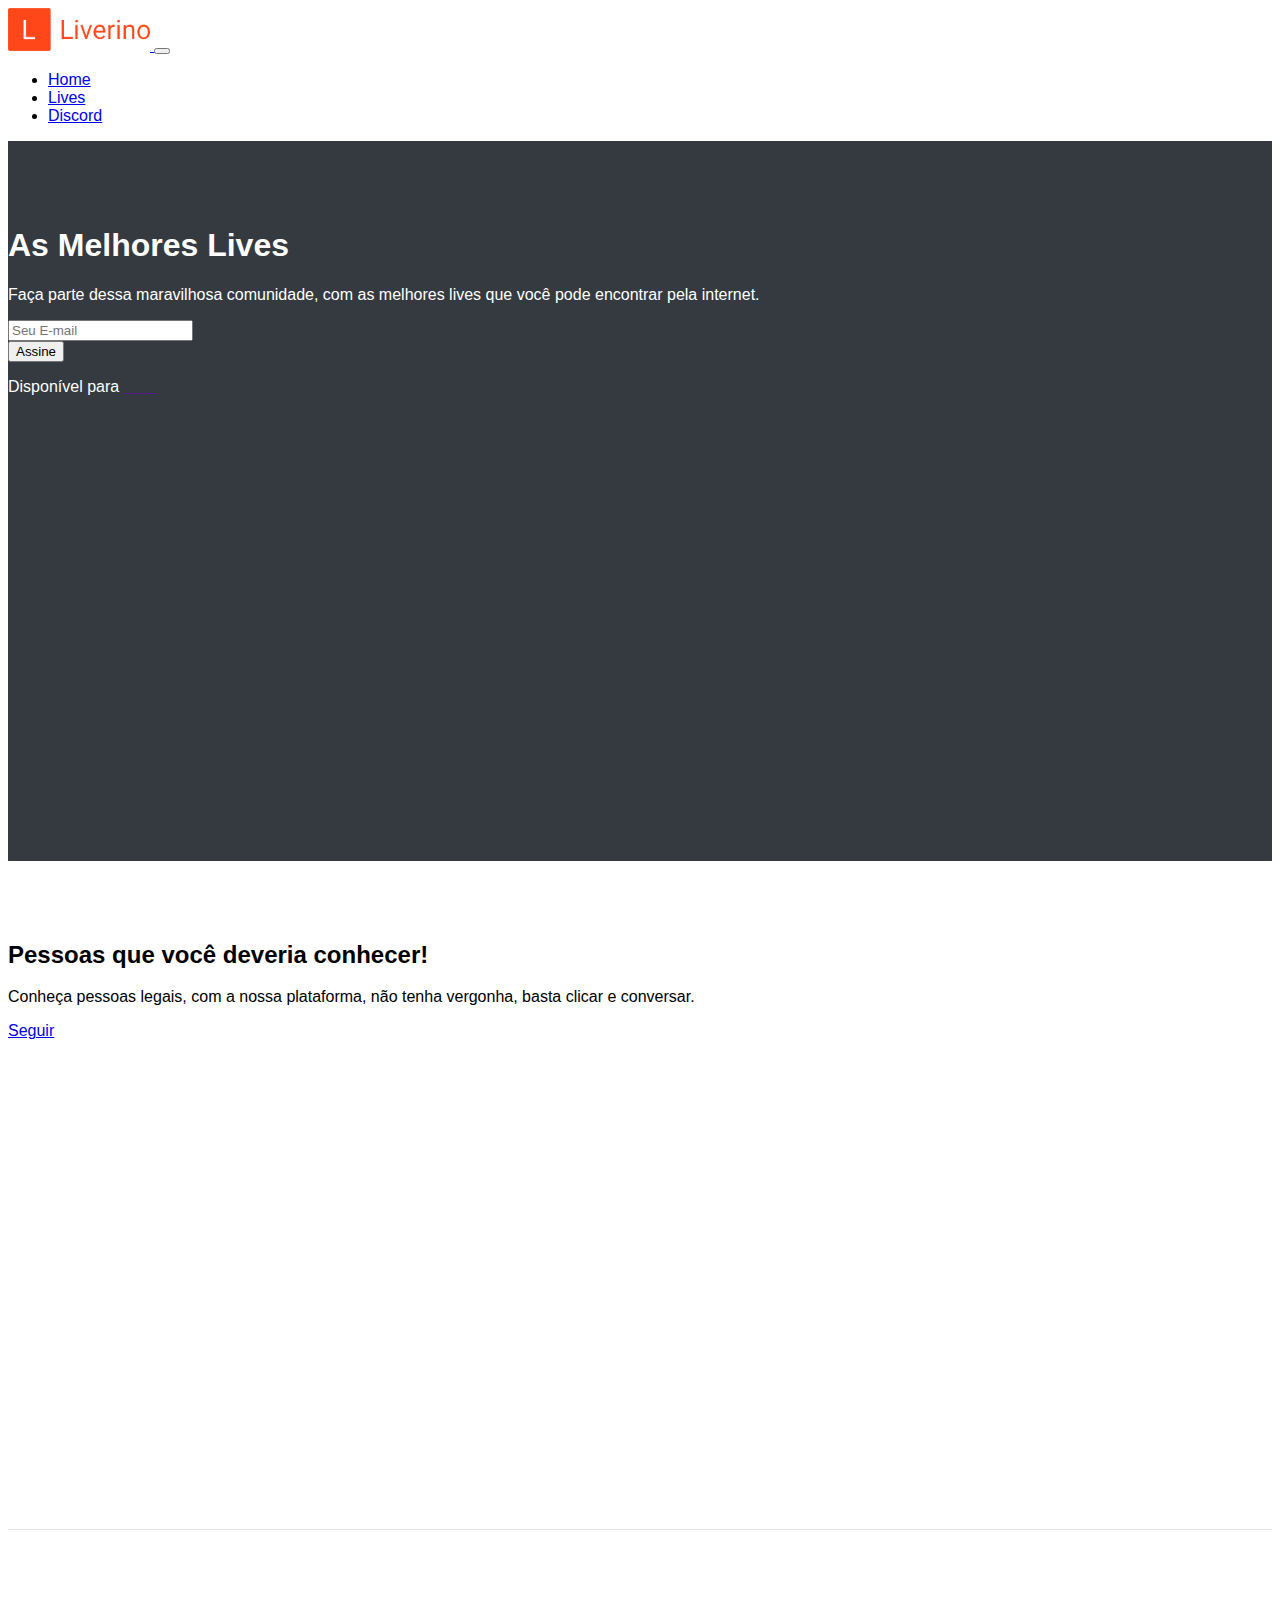
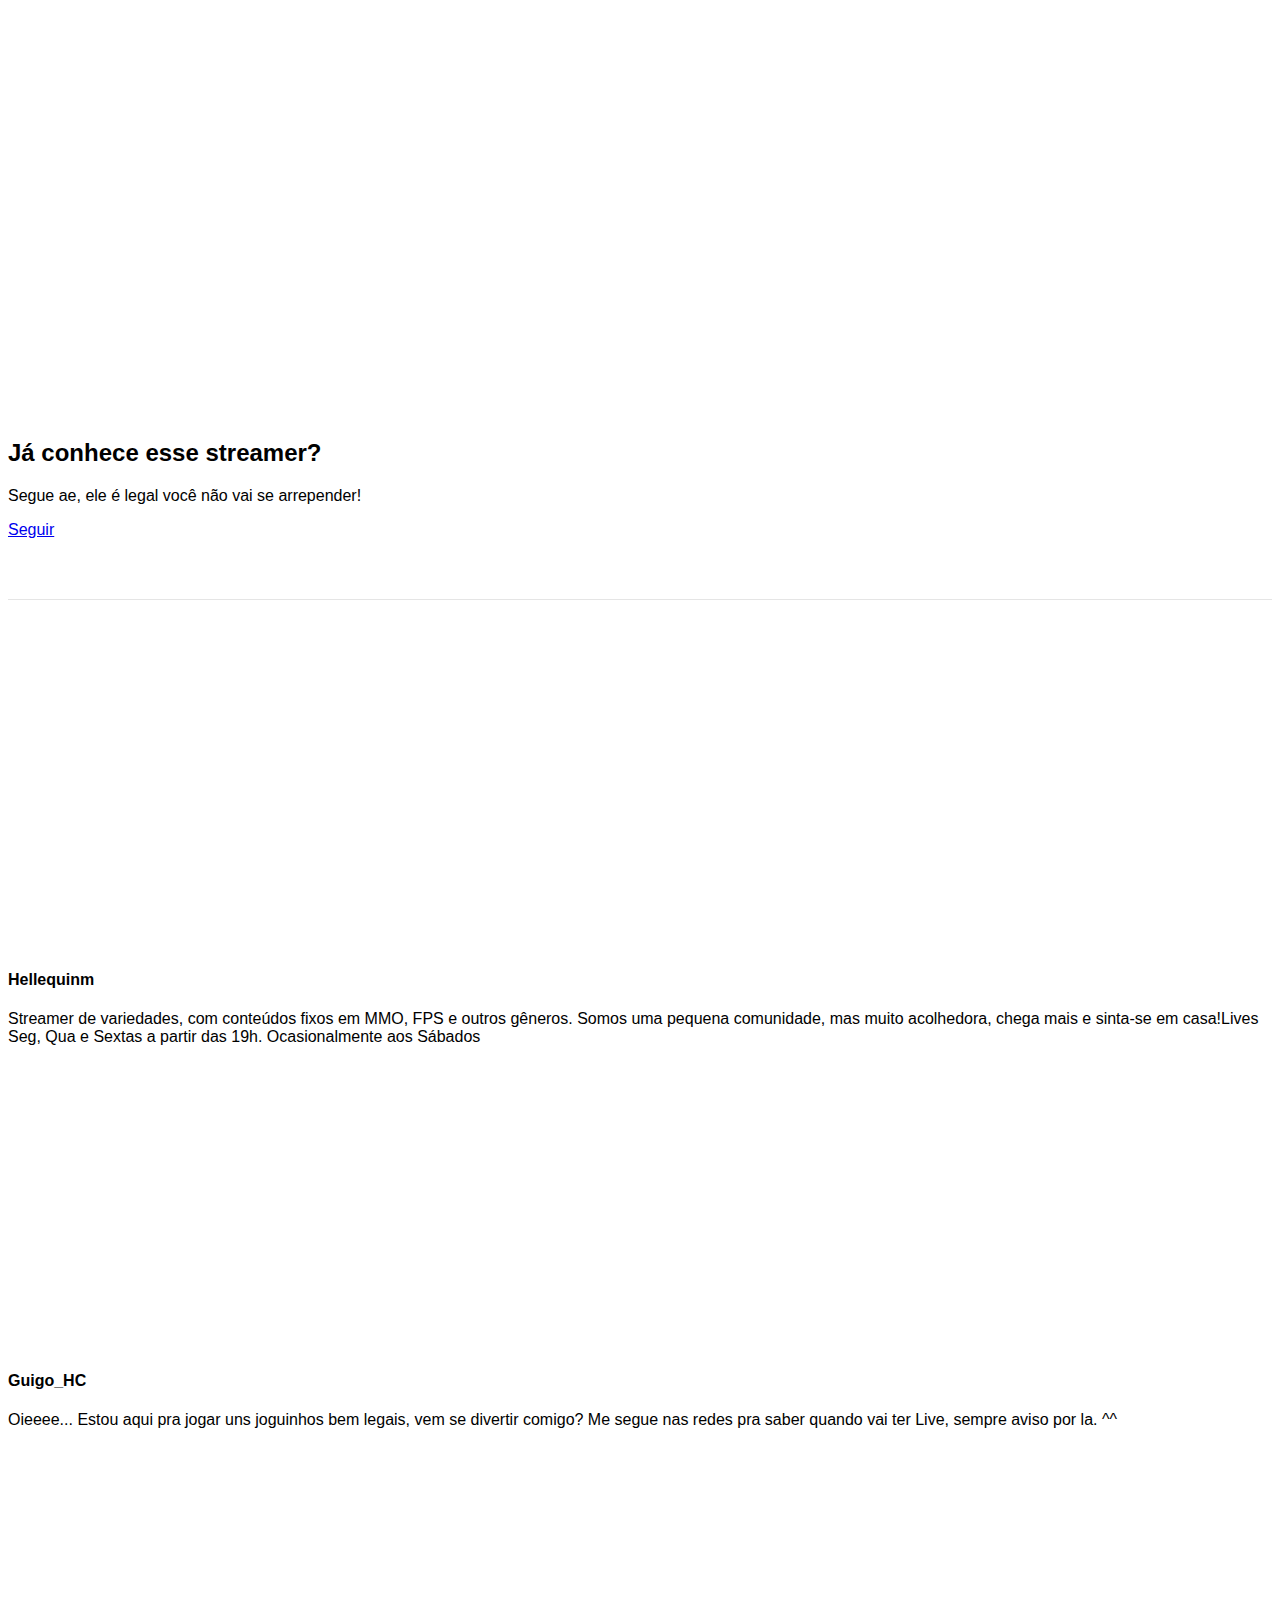
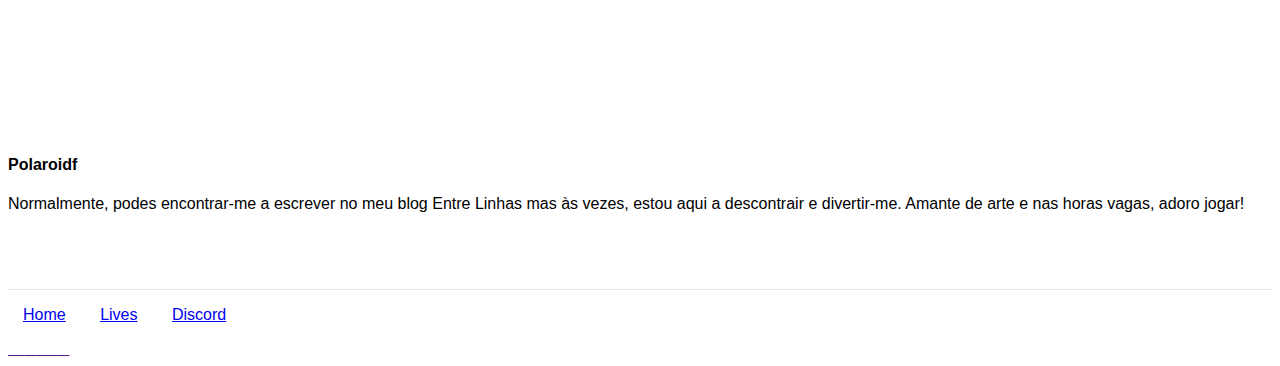
==== index.html @ a06a8492 "Live Page Online" ====
<!DOCTYPE html>
<html lang="pt_br" dir="ltr">
  <head>
    <meta name="viewport" content="width=device-width, initial-scale=1, shrink-to-fit=no">
    <meta charset="utf-8">
    <link rel="stylesheet" href="https://stackpath.bootstrapcdn.com/bootstrap/4.1.3/css/bootstrap.min.css" integrity="sha384-MCw98/SFnGE8fJT3GXwEOngsV7Zt27NXFoaoApmYm81iuXoPkFOJwJ8ERdknLPMO" crossorigin="anonymous">
    <link rel="stylesheet" href="https://use.fontawesome.com/releases/v5.3.1/css/all.css" integrity="sha384-mzrmE5qonljUremFsqc01SB46JvROS7bZs3IO2EmfFsd15uHvIt+Y8vEf7N7fWAU" crossorigin="anonymous">
    <link rel="stylesheet" href="css/estilo.css">
    <link rel="icon" type="image/x-icon" href="img/favicon.png">
    <title>Liverino</title>

  </head>
  <body>
    <header> <!-- inicio Cabecalho -->
      <nav class="navbar navbar-expand-sm navbar-dark bg-dark fixed-top">
        <div class="container">
          <a class="navbar-brand" href="#">
            <img src="img/logo.png" alt="Logo" width="142">
          </a>

          <button class="navbar-toggler" data-toggle="collapse" data-target="#mynavbar">
            <span class="navbar-toggler-icon"></span>
          </button>

          <div class="collapse navbar-collapse" id="mynavbar">
            <ul class="navbar-nav ml-auto">
              <li class="nav-item">
                <a class="nav-link active" href="index.html">Home</a>
              </li>
              <li class="nav-item ">
                <a class="nav-link" href="lives.html">Lives</a>
              </li>
              <li class="nav-item">
                <a class="btn btn-outline-light ml-4" href="https://discord.gg/n5wk9xw">Discord</a>
              </li>
            </ul>
          </div>
        </div>
      </nav>
    </header> <!--/fim Cabecalho -->

    <section id="home"> <!--Inicio da seção home-->
      <div class="container">
        <div class="row">
          <div class="col-md-6 d-flex">
            <div class="align-self-center">
              <h1 class="display-4">As Melhores Lives</h1>
              <p>
                Faça parte dessa maravilhosa comunidade, com as melhores lives que você pode encontrar pela internet.
              </p>
              <form class="mt-4 mb-4">
                <div class="input-group input-group-lg">
                  <input type="text" placeholder="Seu E-mail" class="form-control">
                  <div class="input-group-append">
                    <button type="button" class="btn btn-danger">Assine</button>
                  </div>
                </div>
              </form>

                <p>Disponível para
                  <a href="" class="btn btn-outline-light">
                    <i class="fab fa-android fa-lg"></i>
                  </a>
                  <a href="" class="btn btn-outline-light">
                    <i class="fab fa-apple"></i>
                  </a>
                </p>
            </div>
          </div>
          <div class="col-md-6 d-none d-md-block">
            <iframe class="responsive-iframe" src="https://player.twitch.tv/?channel=ricky_rj&parent=ricardofuly.github.io" frameborder="0" allowfullscreen="true" scrolling="no" height="425" width="518"></iframe>
          </div>
        </div>
      </div>
    </section> <!--Fim da seção home-->

    <section class="caixa"> <!--Inicio da seção mais streamers-->
      <div class="container">
        <div class="row">
          <div class="col-md-6 d-flex">
            <div class="align-self-center">
              <h2>Pessoas que você deveria conhecer!</h2>
              <p>
                Conheça pessoas legais, com a nossa plataforma, não tenha vergonha, basta clicar e conversar.
              </p>
              <a href="#" class="btn btn-danger">Seguir</a>
            </div>
          </div>
          <div class="col-ms-6">
            <iframe class="responsive-iframe" src="https://player.twitch.tv/?channel=o_chris&parent=ricardofuly.github.io&autoplay=false" frameborder="0" allowfullscreen="true" scrolling="no" height="425" width="518"></iframe>
          </div>
        </div>
      </div>
    </section> <!--Fim da seção mais streamers-->

    <section class="caixa"> <!--Inicio da seção mais streamers 2-->
      <div class="container">
        <div class="row">
          <div class="col-md-6">
            <iframe class="responsive-iframe"  src="https://player.twitch.tv/?channel=danimito1&parent=ricardofuly.github.io&autoplay=false" frameborder="0" allowfullscreen="true" scrolling="no" height="425" width="518"></iframe>
          </div>
          <div class="col-md-6 d-flex">
            <div class="align-self-center">
              <h2>Já conhece esse streamer?</h2>
              <p>
                Segue ae, ele é legal você não vai se arrepender!
              </p>
              <a href="#" class="btn btn-danger">Seguir</a>
            </div>
          </div>
        </div>
      </div>
    </section> <!--Fim da seção mais streamers 2-->

    <section class="caixa">
      <div class="container">
        <div class="row">
          <div class="col-md-4">
            <iframe class="responsive-iframe" src="https://player.twitch.tv/?channel=hellequinm&parent=ricardofuly.github.io&autoplay=false" frameborder="0" allowfullscreen="true" scrolling="no" height="285" width="370"></iframe>
            <h4>Hellequinm</h4>
            <p>
              Streamer de variedades, com conteúdos fixos em MMO, FPS e outros gêneros. Somos uma pequena comunidade, mas muito acolhedora, chega mais e sinta-se em casa!Lives Seg, Qua e Sextas a partir das 19h. Ocasionalmente aos Sábados
            </p>
          </div>
          <div class="col-md-4">
            <iframe class="responsive-iframe" src="https://player.twitch.tv/?channel=guigo_hc&parent=ricardofuly.github.io&autoplay=false" frameborder="0" allowfullscreen="true" scrolling="no" height="285" width="370"></iframe>
            <h4>Guigo_HC</h4>
            <p>
              Oieeee... Estou aqui pra jogar uns joguinhos bem legais, vem se divertir comigo? Me segue nas redes pra saber quando vai ter Live, sempre aviso por la. ^^
            </p>
          </div>
          <div class="col-md-4">
            <iframe src="https://player.twitch.tv/?channel=polaroidf&parent=ricardofuly.github.io&autoplay=false" frameborder="0" allowfullscreen="true" scrolling="no" height="285" width="370"></iframe>
            <h4>Polaroidf</h4>
            <p>
              Normalmente, podes encontrar-me a escrever no meu blog Entre Linhas mas às vezes, estou aqui a descontrair e divertir-me. Amante de arte e nas horas vagas, adoro jogar!
            </p>
          </div>
        </div>
      </div>
    </section>

    <footer class="mt-4 mb-4">
      <div class="container">
        <div class="row">
          <div class="col-md-8">
            <p>
              <a href="#">Home</a>
              <a href="#">Lives</a>
              <a href="#">Discord</a>
            </p>
          </div>
          <div class="col-md-4 d-flex justify-content-end">
            <a href="" class="btn btn-outline-dark">
              <i class="fab fa-facebook"></i>
            </a>
            <a href="" class="btn btn-outline-dark ml-2">
              <i class="fab fa-twitter"></i>
            </a>
            <a href="" class="btn btn-outline-dark ml-2">
              <i class="fab fa-instagram"></i>
            </a>
            <a href="" class="btn btn-outline-dark ml-2">
              <i class="fab fa-youtube"></i>
            </a>
          </div>
        </div>
      </div>
    </footer>


  </body>

</html>
---- css/estilo.css ----
@import url("https://maxcdn.bootstrapcdn.com/font-awesome/4.7.0/css/font-awesome.min.css");
@import url('https://fonts.googleapis.com/css?family=Open+Sans:300,400,600,700');
@import url('https://fonts.googleapis.com/css?family=Libre+Baskerville:400,700');

body{
  max-width: 100%;
  background-color: #ffff;
  font-family: 'Roboto', sans-serif;
}

#home{
  background: #343A40ff;
	color: white;
  padding-top: 65px;
  padding-bottom: 20px;
}

.caixa {
	padding: 60px 0;
	border-bottom: 1px solid #e5e5e5;
}

footer p a {
	margin: 5px 15px;
}

.conatiner {
	width: 100%;
	height: 500px;
}
.wrap {
	display: -webkit-box;
	display: -ms-flexbox;
	display: flex;
	-ms-flex-wrap: wrap;
	    flex-wrap: wrap;
	-webkit-box-pack: center;
	    -ms-flex-pack: center;
	        justify-content: center;
	-webkit-box-align: center;
	    -ms-flex-align: center;
	        align-items: center;
	-webkit-box-orient: horizontal;
	-webkit-box-direction: normal;
	    -ms-flex-direction: row;
	        flex-direction: row;
}

.box {
	margin: 10px;
	width: 300px;
	height: 490px;
	text-align: center;
	border-radius: 3px;
	-webkit-transition: 200ms ease-in-out;
	-o-transition: 200ms ease-in-out;
	transition: 200ms ease-in-out;
	-webkit-box-shadow: 0 0 15px rgba(0,0,0,0.3);
	        box-shadow: 0 0 15px rgba(0,0,0,0.3);
}
.box:hover {
	margin-bottom: -10px;
	-webkit-box-shadow: 0 0 5px rgba(0,0,0,0.7);
	        box-shadow: 0 0 5px rgba(0,0,0,0.7);
}
.box h1 {
	color: #fff;
	padding: 30px;
	margin-top: 100px;
	text-align: center;
	font-weight: 100;
	font-size: 25px;
	background: rgba(0,0,0,0.8);
	-webkit-box-shadow: 0 0 30px rgba(0,0,0,0.7);
	        box-shadow: 0 0 30px rgba(0,0,0,0.8);
}

.date h4 {
	color: #fff;
	font-weight: 300;
	text-align: center;
	letter-spacing: 3px;
	text-shadow: 0 0 3px rgba(0,0,0,0.9);
}
.poster {
	width: 130px;
	height:130px;
	margin: 120px auto;
	position: relative;
	border-radius: 100px;
}
.poster h4 {
	top: 16px;
	color: #fff;
	position: relative;
	font-size: 80px;
	text-align: center;
	font-weight: 100;
}

.poster img{
  border-radius: 100px;
  width: 130px;
}
.one {
	background: url('https://source.unsplash.com/user/rickyrj/900x92');
	background-repeat: no-repeat;
	background-size: cover;
	background-position: center;
}

.two {
	background: url('https://source.unsplash.com/user/rickyrj/820x900');
	background-repeat: no-repeat;
	background-size: cover;
	background-position: center;
}
.three {
	background: url('https://source.unsplash.com/user/rickyrj/500x500');
	background-repeat: no-repeat;
	background-size: cover;
	background-position: center;
}

.five {
	background: url('https://source.unsplash.com/user/rickyrj/550x520');
	background-repeat: no-repeat;
	background-size: cover;
	background-position: center;
}
.six {
	background: url('https://source.unsplash.com/user/rickyrj/660x630');
	background-repeat: no-repeat;
	background-size: cover;
	background-position: center;
}
.seven {
	background: url('https://source.unsplash.com/user/rickyrj/700x770');
	background-repeat: no-repeat;
	background-size: cover;
	background-position: center;
}
.eight {
	background: url('https://source.unsplash.com/user/rickyrj/880x820');
	background-repeat: no-repeat;
	background-size: cover;
	background-position: center;
}
.nine {
	background: url('https://source.unsplash.com/user/rickyrj/898x820');
	background-repeat: no-repeat;
	background-size: cover;
	background-position: center;
}
.ten {
	background: url('https://source.unsplash.com/user/rickyrj/8998x920');
	background-repeat: no-repeat;
	background-size: cover;
	background-position: center;
}
.eleven {
	background: url('https://source.unsplash.com/user/rickyrj/898x960');
	background-repeat: no-repeat;
	background-size: cover;
	background-position: center;
}

.tlv {
	background: url('https://source.unsplash.com/user/rickyrj/999x888');
	background-repeat: no-repeat;
	background-size: cover;
	background-position: center;
}

.thirteen {
	background: url('https://source.unsplash.com/user/rickyrj/1000x777');
	background-repeat: no-repeat;
	background-size: cover;
	background-position: center;
}

.ftn {
	background: url('https://source.unsplash.com/user/rickyrj/2000x777');
	background-repeat: no-repeat;
	background-size: cover;
	background-position: center;
}

.fith {
	background: url('https://source.unsplash.com/user/rickyrj/2000x1000');
	background-repeat: no-repeat;
	background-size: cover;
	background-position: center;
}
.sith {
	background: url('https://source.unsplash.com/user/rickyrj/3000x1000');
	background-repeat: no-repeat;
	background-size: cover;
	background-position: center;
}

.sevth {
	background: url('https://source.unsplash.com/user/rickyrj/9000x9000');
	background-repeat: no-repeat;
	background-size: cover;
	background-position: center;
}

/* POSTER*/
.p1 {
	background: #2b5876;  /* fallback for old browsers */
	background: -webkit-linear-gradient(to right, #4e4376, #2b5876);  /* Chrome 10-25, Safari 5.1-6 */
	background: -webkit-gradient(linear, left top, right top, from(#4e4376), to(#2b5876));
	background: -webkit-linear-gradient(left, #4e4376, #2b5876);
	background: -o-linear-gradient(left, #4e4376, #2b5876);
	background: linear-gradient(to right, #4e4376, #2b5876); /* W3C, IE 10+/ Edge, Firefox 16+, Chrome 26+, Opera 12+, Safari 7+ */
	-webkit-box-shadow: 0 0 20px darkblue;
	        box-shadow: 0 0 20px darkblue;
}

.p2 {
	background: #f857a6;  /* fallback for old browsers */
	background: -webkit-linear-gradient(to right, #ff5858, #f857a6);  /* Chrome 10-25, Safari 5.1-6 */
	background: -webkit-gradient(linear, left top, right top, from(#ff5858), to(#f857a6));
	background: -webkit-linear-gradient(left, #ff5858, #f857a6);
	background: -o-linear-gradient(left, #ff5858, #f857a6);
	background: linear-gradient(to right, #ff5858, #f857a6); /* W3C, IE 10+/ Edge, Firefox 16+, Chrome 26+, Opera 12+, Safari 7+ */
	-webkit-box-shadow: 0 0 20px #fa3380;
	        box-shadow: 0 0 20px #fa3380;
}

.p3 {
	background: #4776E6;  /* fallback for old browsers */
	background: -webkit-linear-gradient(to right, #8E54E9, #4776E6);  /* Chrome 10-25, Safari 5.1-6 */
	background: -webkit-gradient(linear, left top, right top, from(#8E54E9), to(#4776E6));
	background: -webkit-linear-gradient(left, #8E54E9, #4776E6);
	background: -o-linear-gradient(left, #8E54E9, #4776E6);
	background: linear-gradient(to right, #8E54E9, #4776E6); /* W3C, IE 10+/ Edge, Firefox 16+, Chrome 26+, Opera 12+, Safari 7+ */
	-webkit-box-shadow: 0 0 20px lightblue;
	        box-shadow: 0 0 20px lightblue;
}

.p4 {
	background: #1FA2FF;  /* fallback for old browsers */
	background: -webkit-linear-gradient(to right, #A6FFCB, #12D8FA, #1FA2FF);  /* Chrome 10-25, Safari 5.1-6 */
	background: -webkit-gradient(linear, left top, right top, from(#A6FFCB), color-stop(#12D8FA), to(#1FA2FF));
	background: -webkit-linear-gradient(left, #A6FFCB, #12D8FA, #1FA2FF);
	background: -o-linear-gradient(left, #A6FFCB, #12D8FA, #1FA2FF);
	background: linear-gradient(to right, #A6FFCB, #12D8FA, #1FA2FF); /* W3C, IE 10+/ Edge, Firefox 16+, Chrome 26+, Opera 12+, Safari 7+ */
	-webkit-box-shadow: 0 0 20px skyblue;
	        box-shadow: 0 0 20px skyblue;
}


.p5 {
	background: #AA076B;  /* fallback for old browsers */
	background: -webkit-linear-gradient(to right, #61045F, #AA076B);  /* Chrome 10-25, Safari 5.1-6 */
	background: -webkit-gradient(linear, left top, right top, from(#61045F), to(#AA076B));
	background: -webkit-linear-gradient(left, #61045F, #AA076B);
	background: -o-linear-gradient(left, #61045F, #AA076B);
	background: linear-gradient(to right, #61045F, #AA076B); /* W3C, IE 10+/ Edge, Firefox 16+, Chrome 26+, Opera 12+, Safari 7+ */
	-webkit-box-shadow: 0 0 20px purple;
	        box-shadow: 0 0 20px purple;
}

.p6 {
	background: #DA22FF;  /* fallback for old browsers */
	background: -webkit-linear-gradient(to right, #9733EE, #DA22FF);  /* Chrome 10-25, Safari 5.1-6 */
	background: -webkit-gradient(linear, left top, right top, from(#9733EE), to(#DA22FF));
	background: -webkit-linear-gradient(left, #9733EE, #DA22FF);
	background: -o-linear-gradient(left, #9733EE, #DA22FF);
	background: linear-gradient(to right, #9733EE, #DA22FF); /* W3C, IE 10+/ Edge, Firefox 16+, Chrome 26+, Opera 12+, Safari 7+ */
	-webkit-box-shadow: 0 0 20px violet;
	        box-shadow: 0 0 20px violet;
}

.p7 {
	background: #02AAB0;  /* fallback for old browsers */
	background: -webkit-linear-gradient(to right, #00CDAC, #02AAB0);  /* Chrome 10-25, Safari 5.1-6 */
	background: -webkit-gradient(linear, left top, right top, from(#00CDAC), to(#02AAB0));
	background: -webkit-linear-gradient(left, #00CDAC, #02AAB0);
	background: -o-linear-gradient(left, #00CDAC, #02AAB0);
	background: linear-gradient(to right, #00CDAC, #02AAB0); /* W3C, IE 10+/ Edge, Firefox 16+, Chrome 26+, Opera 12+, Safari 7+ */
	-webkit-box-shadow: 0 0 20px lightgreen;
	        box-shadow: 0 0 20px lightgreen;
}
.p8 {
	background: #5433FF;  /* fallback for old browsers */
	background: -webkit-linear-gradient(to right, #A5FECB, #20BDFF, #5433FF);  /* Chrome 10-25, Safari 5.1-6 */
	background: -webkit-gradient(linear, left top, right top, from(#A5FECB), color-stop(#20BDFF), to(#5433FF));
	background: -webkit-linear-gradient(left, #A5FECB, #20BDFF, #5433FF);
	background: -o-linear-gradient(left, #A5FECB, #20BDFF, #5433FF);
	background: linear-gradient(to right, #A5FECB, #20BDFF, #5433FF); /* W3C, IE 10+/ Edge, Firefox 16+, Chrome 26+, Opera 12+, Safari 7+ */
	-webkit-box-shadow: 0 0 20px lightblue;
	        box-shadow: 0 0 20px lightblue;
}
.p9 {
	background: #2b5876;  /* fallback for old browsers */
	background: -webkit-linear-gradient(to right, #fa3, #fa3380);  /* Chrome 10-25, Safari 5.1-6 */
	background: -webkit-gradient(linear, left top, right top, from(#fa3), to(#fa3380));
	background: -webkit-linear-gradient(left, #fa3, #fa3380);
	background: -o-linear-gradient(left, #fa3, #fa3380);
	background: linear-gradient(to right, #fa3, #fa3380); /* W3C, IE 10+/ Edge, Firefox 16+, Chrome 26+, Opera 12+, Safari 7+ */
	-webkit-box-shadow: 0 0 20px #fa3380;
	        box-shadow: 0 0 20px #fa3380;
}

.p10 {
	background: #2b5876;  /* fallback for old browsers */
	background: -webkit-linear-gradient(to right, deepskyblue, lightblue);  /* Chrome 10-25, Safari 5.1-6 */
	background: -webkit-gradient(linear, left top, right top, from(deepskyblue), to(lightblue));
	background: -webkit-linear-gradient(left, deepskyblue, lightblue);
	background: -o-linear-gradient(left, deepskyblue, lightblue);
	background: linear-gradient(to right, deepskyblue, lightblue); /* W3C, IE 10+/ Edge, Firefox 16+, Chrome 26+, Opera 12+, Safari 7+ */
	-webkit-box-shadow: 0 0 20px darkblue;
	        box-shadow: 0 0 20px darkblue;
}

.p11 {
	background: #F2994A;  /* fallback for old browsers */
	background: -webkit-linear-gradient(to right, #F2C94C, #F2994A);  /* Chrome 10-25, Safari 5.1-6 */
	background: -webkit-gradient(linear, left top, right top, from(#F2C94C), to(#F2994A));
	background: -webkit-linear-gradient(left, #F2C94C, #F2994A);
	background: -o-linear-gradient(left, #F2C94C, #F2994A);
	background: linear-gradient(to right, #F2C94C, #F2994A); /* W3C, IE 10+/ Edge, Firefox 16+, Chrome 26+, Opera 12+, Safari 7+ */
	-webkit-box-shadow: 0 0 20px lightyellow;
	        box-shadow: 0 0 20px lightyellow;
}

.p12 {
	background: #A770EF;  /* fallback for old browsers */
	background: -webkit-linear-gradient(to right, #FDB99B, #CF8BF3, #A770EF);  /* Chrome 10-25, Safari 5.1-6 */
	background: -webkit-gradient(linear, left top, right top, from(#FDB99B), color-stop(#CF8BF3), to(#A770EF));
	background: -webkit-linear-gradient(left, #FDB99B, #CF8BF3, #A770EF);
	background: -o-linear-gradient(left, #FDB99B, #CF8BF3, #A770EF);
	background: linear-gradient(to right, #FDB99B, #CF8BF3, #A770EF); /* W3C, IE 10+/ Edge, Firefox 16+, Chrome 26+, Opera 12+, Safari 7+ */
	-webkit-box-shadow: 0 0 20px purple;
	        box-shadow: 0 0 20px purple;
}

.p13 {
	background: #f4c4f3;  /* fallback for old browsers */
	background: -webkit-linear-gradient(to right, #fc67fa, #f4c4f3);  /* Chrome 10-25, Safari 5.1-6 */
	background: -webkit-gradient(linear, left top, right top, from(#fc67fa), to(#f4c4f3));
	background: -webkit-linear-gradient(left, #fc67fa, #f4c4f3);
	background: -o-linear-gradient(left, #fc67fa, #f4c4f3);
	background: linear-gradient(to right, #fc67fa, #f4c4f3); /* W3C, IE 10+/ Edge, Firefox 16+, Chrome 26+, Opera 12+, Safari 7+ */
	-webkit-box-shadow: 0 0 20px pink;
	        box-shadow: 0 0 20px pink;
}
.p14 {
	background: #00c3ff;  /* fallback for old browsers */
	background: -webkit-linear-gradient(to right, #ffff1c, #00c3ff);  /* Chrome 10-25, Safari 5.1-6 */
	background: -webkit-gradient(linear, left top, right top, from(#ffff1c), to(#00c3ff));
	background: -webkit-linear-gradient(left, #ffff1c, #00c3ff);
	background: -o-linear-gradient(left, #ffff1c, #00c3ff);
	background: linear-gradient(to right, #ffff1c, #00c3ff); /* W3C, IE 10+/ Edge, Firefox 16+, Chrome 26+, Opera 12+, Safari 7+ */
	-webkit-box-shadow: 0 0 20px olive;
	        box-shadow: 0 0 20px olive;
}
.p15 {
	background: #5614B0;  /* fallback for old browsers */
	background: -webkit-linear-gradient(to right, #DBD65C, #5614B0);  /* Chrome 10-25, Safari 5.1-6 */
	background: -webkit-gradient(linear, left top, right top, from(#DBD65C), to(#5614B0));
	background: -webkit-linear-gradient(left, #DBD65C, #5614B0);
	background: -o-linear-gradient(left, #DBD65C, #5614B0);
	background: linear-gradient(to right, #DBD65C, #5614B0); /* W3C, IE 10+/ Edge, Firefox 16+, Chrome 26+, Opera 12+, Safari 7+ */
	-webkit-box-shadow: 0 0 20px olive;
	        box-shadow: 0 0 20px olive;
}

.p16 {
	background: #fc00ff;  /* fallback for old browsers */
	background: -webkit-linear-gradient(to right, #00dbde, #fc00ff);  /* Chrome 10-25, Safari 5.1-6 */
	background: -webkit-gradient(linear, left top, right top, from(#00dbde), to(#fc00ff));
	background: -webkit-linear-gradient(left, #00dbde, #fc00ff);
	background: -o-linear-gradient(left, #00dbde, #fc00ff);
	background: linear-gradient(to right, #00dbde, #fc00ff); /* W3C, IE 10+/ Edge, Firefox 16+, Chrome 26+, Opera 12+, Safari 7+ */
	-webkit-box-shadow: 0 0 20px olive;
	        box-shadow: 0 0 20px olive;
}


/*  FOLLOW*/
.Follow {	  background:url("https://pbs.twimg.com/profile_images/959092900708544512/v4Db9QRv_bigger.jpg")no-repeat center / contain;
	width: 50px;
	height: 50px;
	bottom: 9px;
	right: 20px;
	display:block;
	position:fixed;
	border-radius:50%;
	z-index:999;
	animation:  rotation 10s infinite linear;
	}

@-webkit-keyframes rotation {
		from {
				-webkit-transform: rotate(0deg);
		}
		to {
				-webkit-transform: rotate(359deg);
		}
}
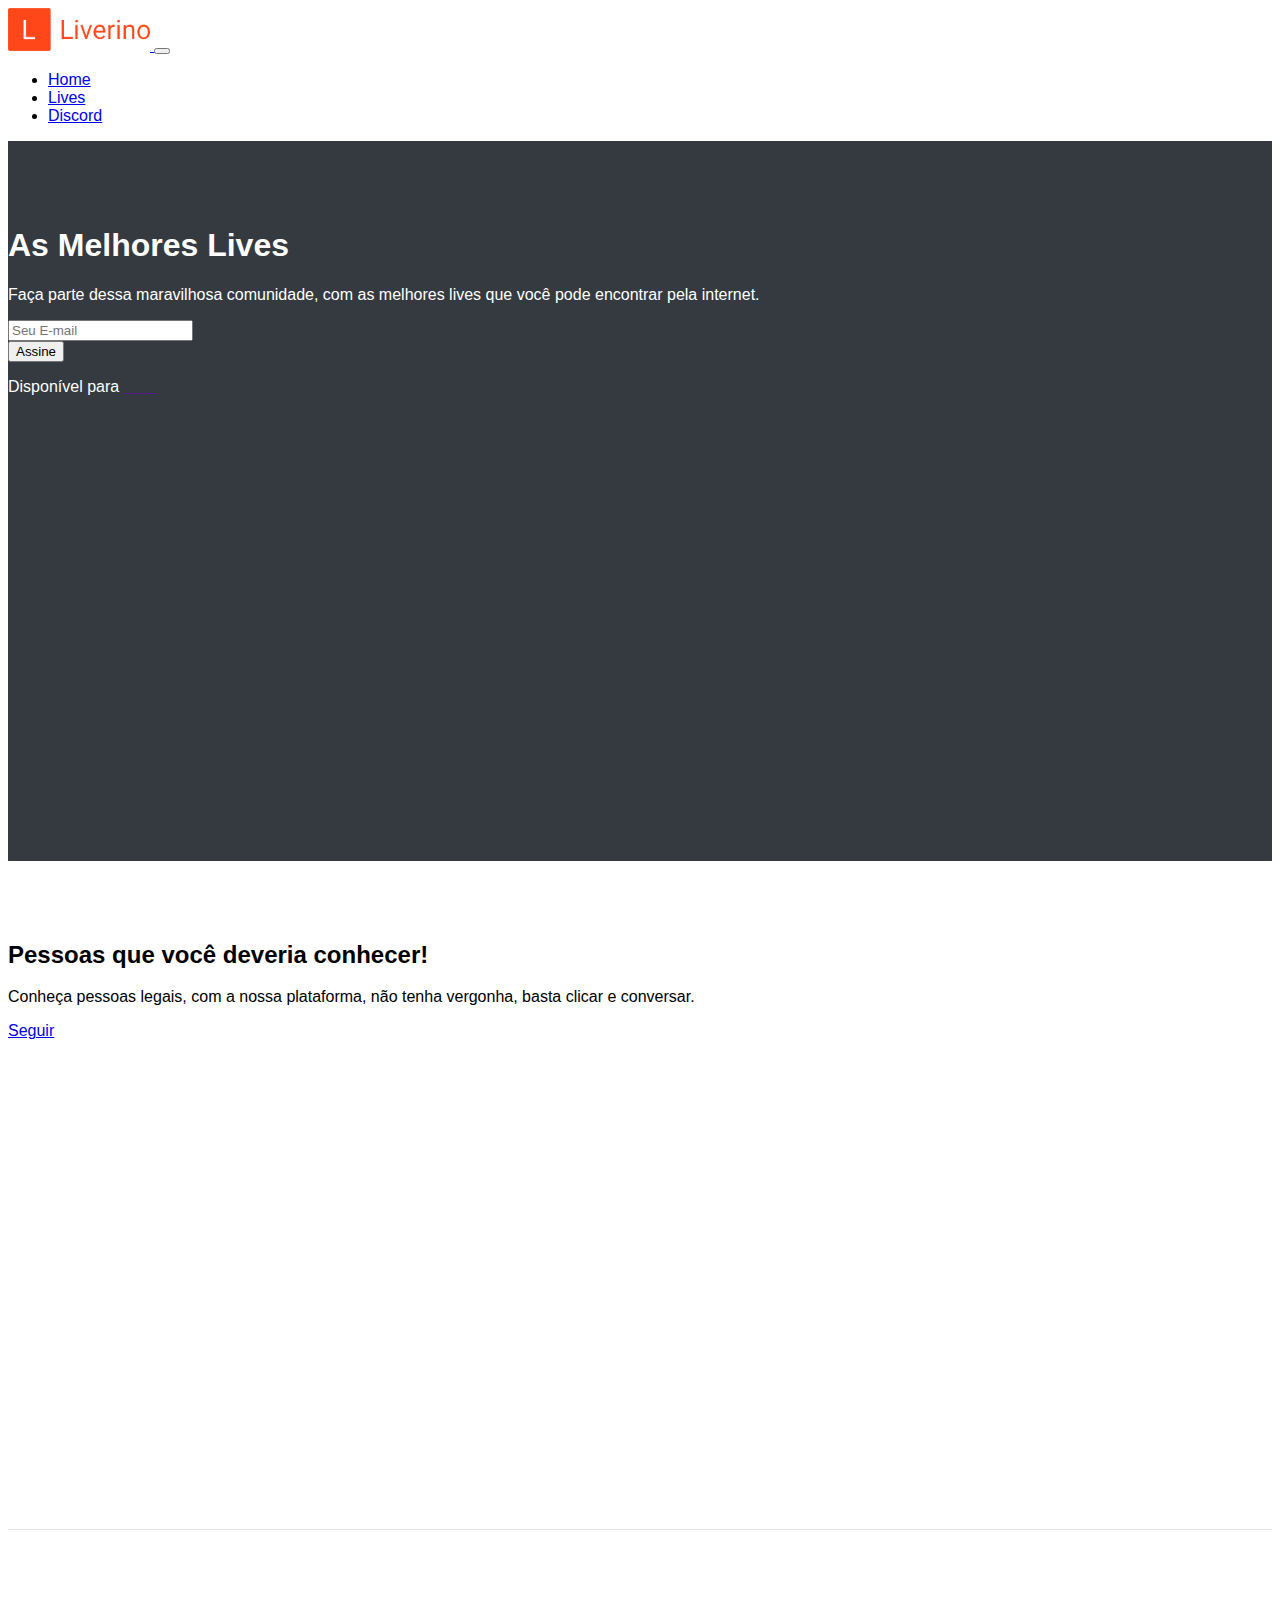
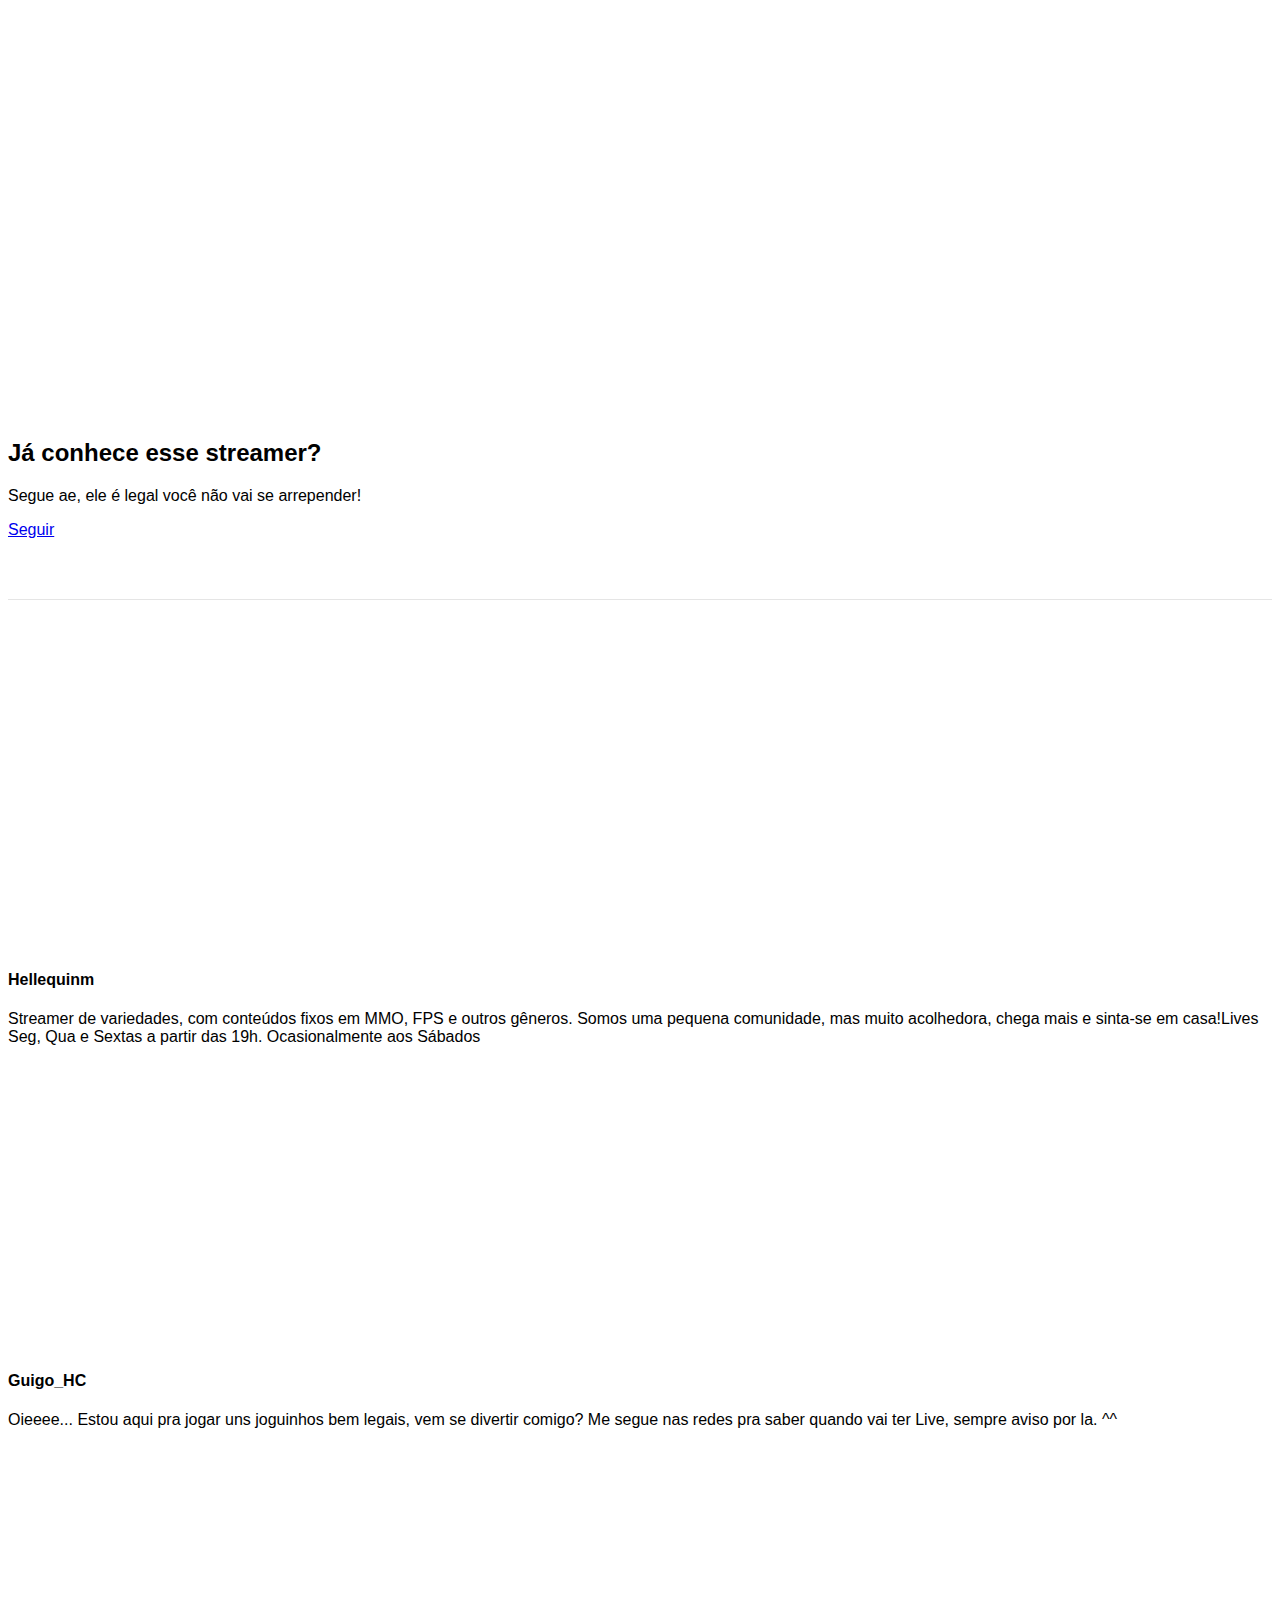
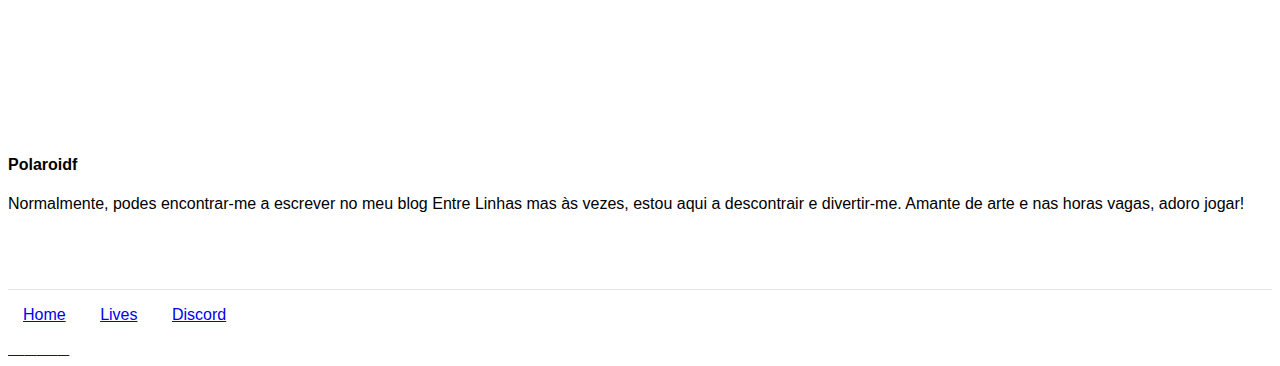
==== commit a0c0fc3f: "Update index.html" ====
--- a/index.html
+++ b/index.html
@@ -145,22 +145,22 @@
         <div class="row">
           <div class="col-md-8">
             <p>
-              <a href="#">Home</a>
-              <a href="#">Lives</a>
-              <a href="#">Discord</a>
+              <a href="home.html" class="active">Home</a>
+              <a href="lives.html">Lives</a>
+              <a href="https://discord.gg/n5wk9xw">Discord</a>
             </p>
           </div>
           <div class="col-md-4 d-flex justify-content-end">
-            <a href="" class="btn btn-outline-dark">
+            <a href="#" class="btn btn-outline-dark">
               <i class="fab fa-facebook"></i>
             </a>
-            <a href="" class="btn btn-outline-dark ml-2">
+            <a href="https://twitter.com/orickyrj" class="btn btn-outline-dark ml-2">
               <i class="fab fa-twitter"></i>
             </a>
-            <a href="" class="btn btn-outline-dark ml-2">
+            <a href="https://www.instagram.com/orickyrj" class="btn btn-outline-dark ml-2">
               <i class="fab fa-instagram"></i>
             </a>
-            <a href="" class="btn btn-outline-dark ml-2">
+            <a href="https://www.youtube.com/rickyrj" class="btn btn-outline-dark ml-2">
               <i class="fab fa-youtube"></i>
             </a>
           </div>
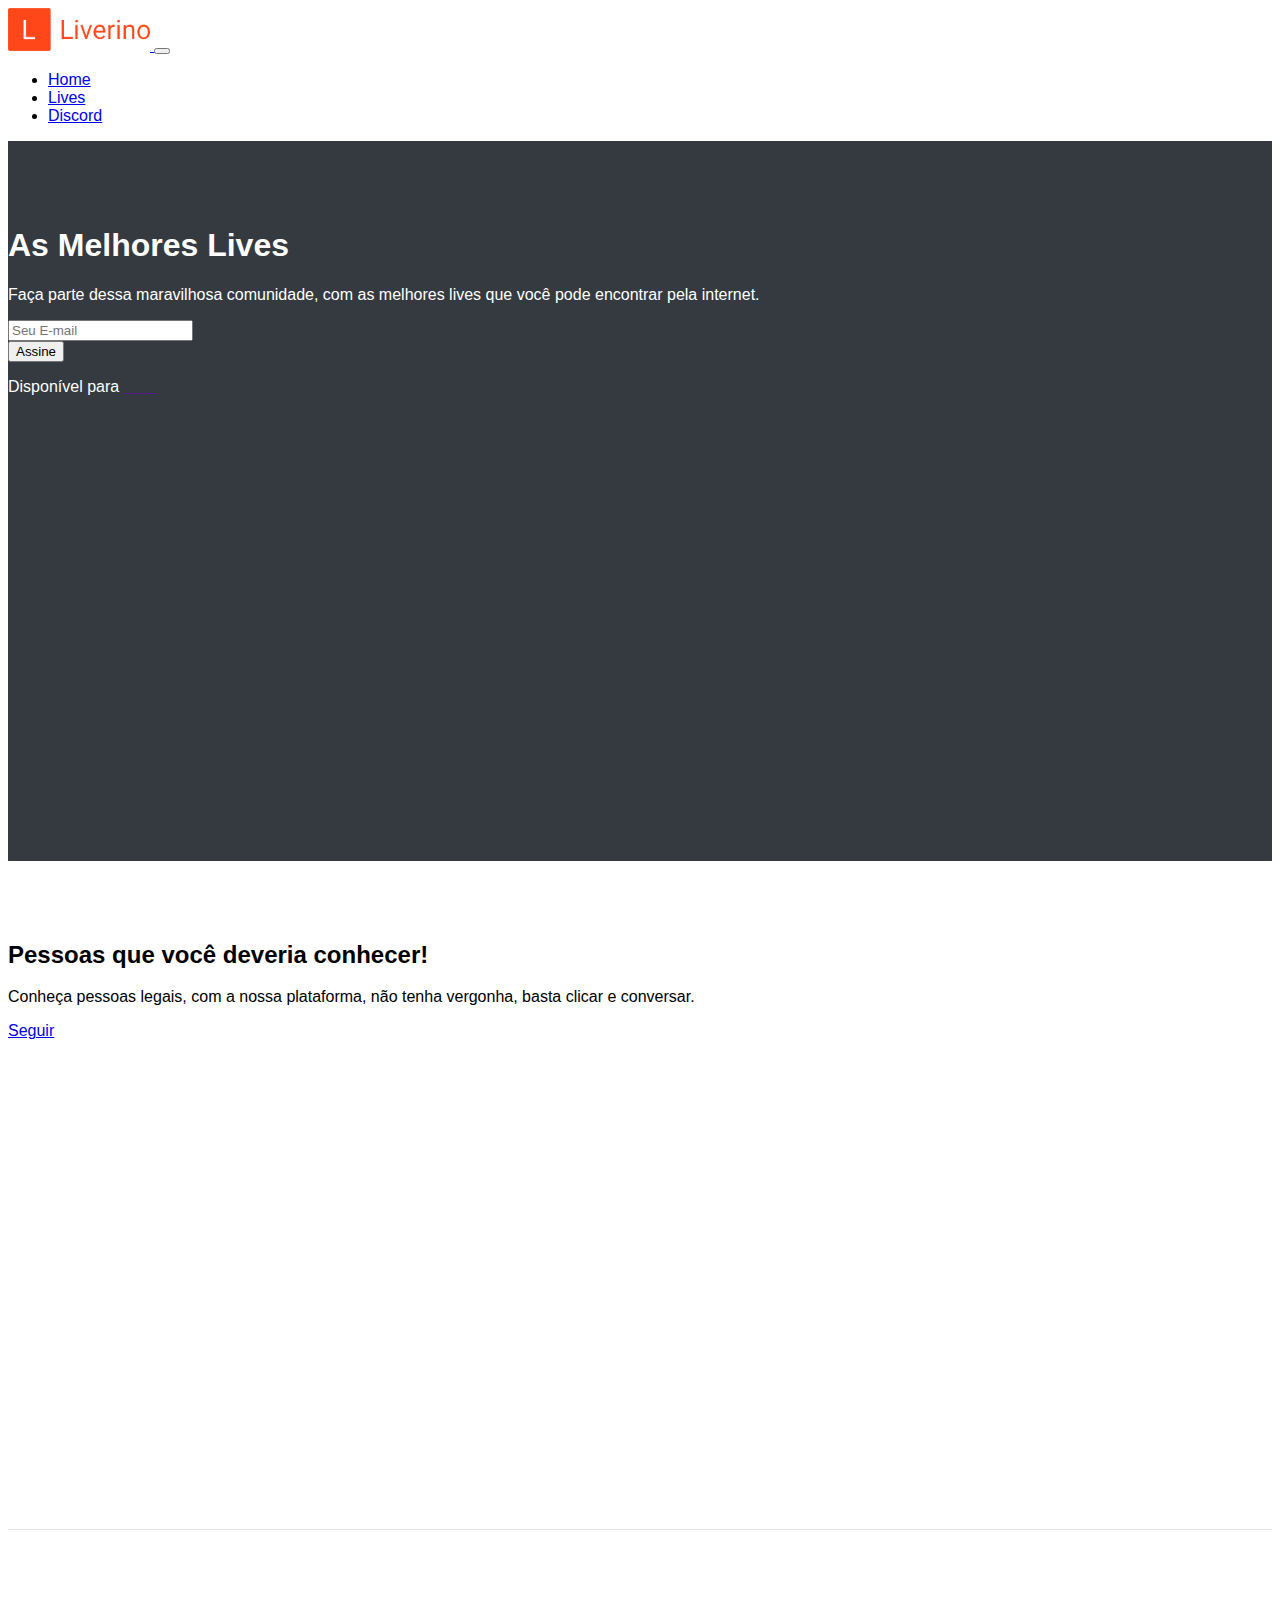
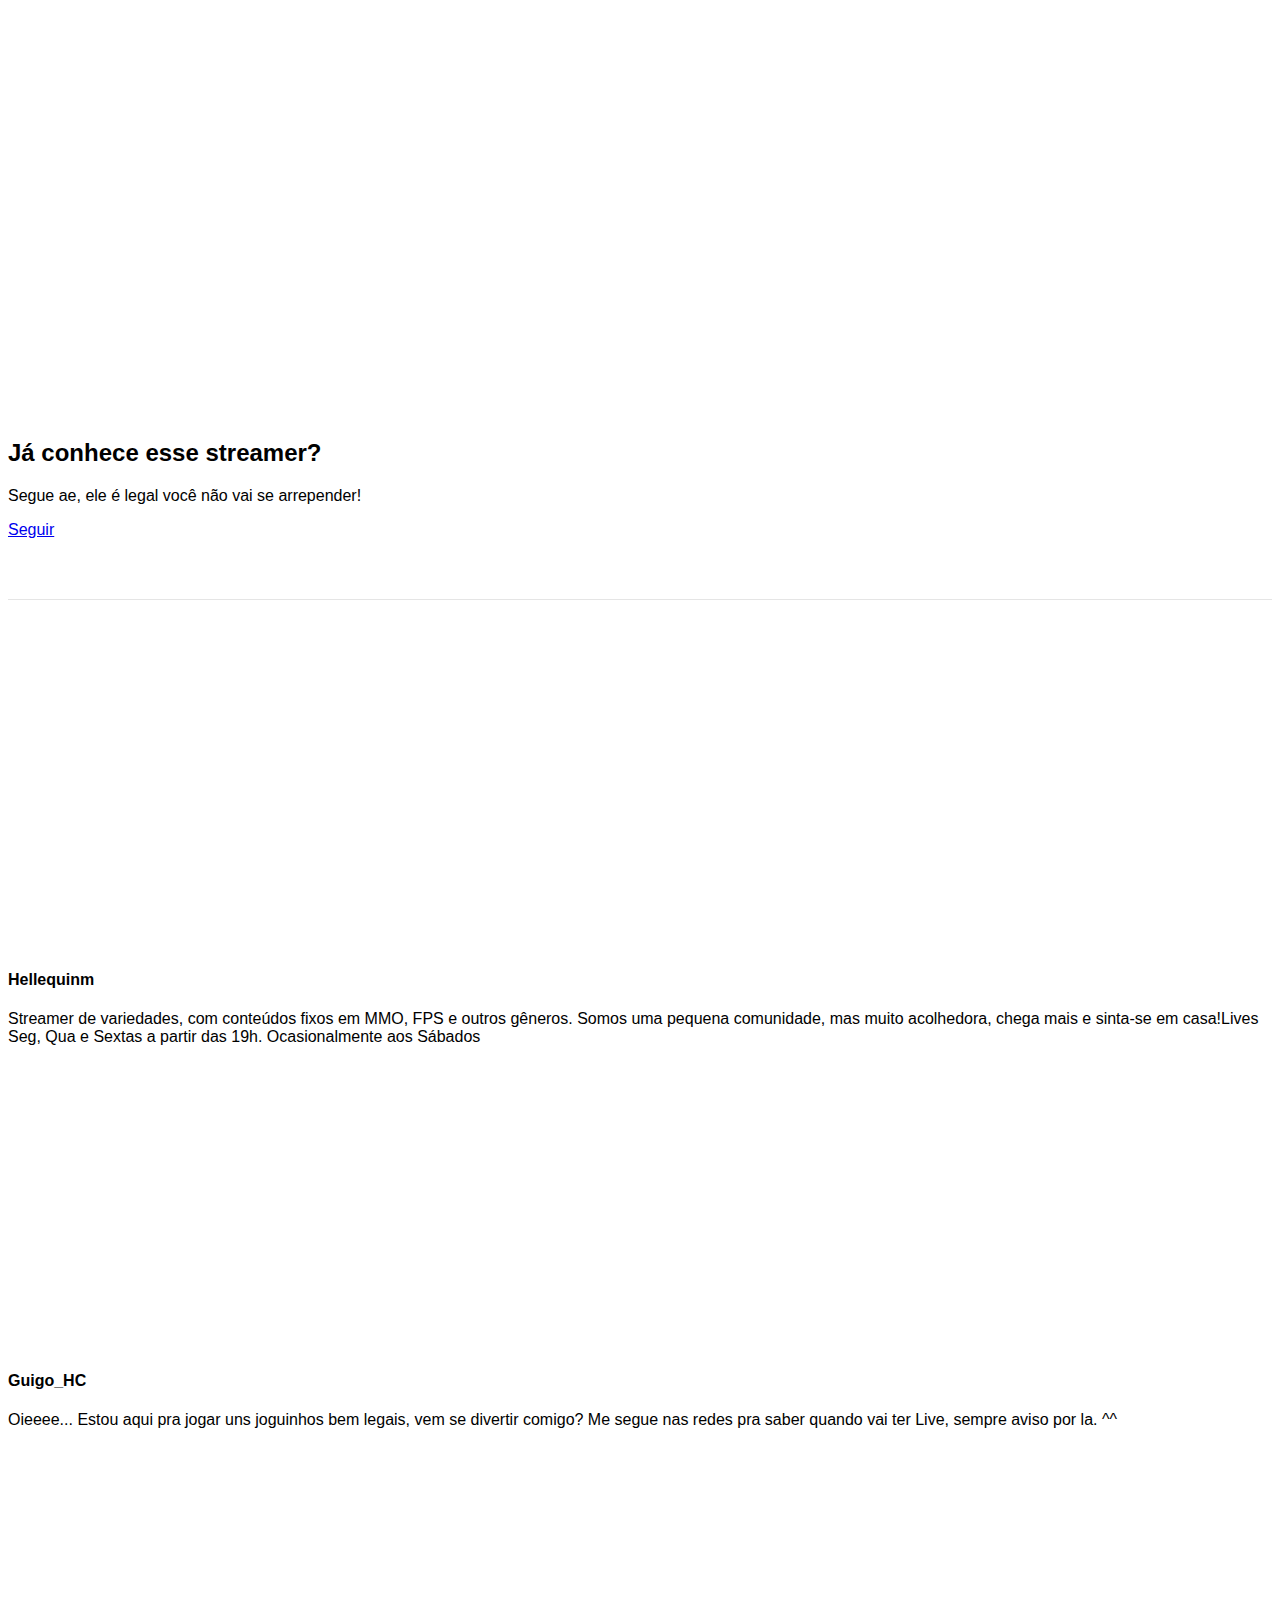
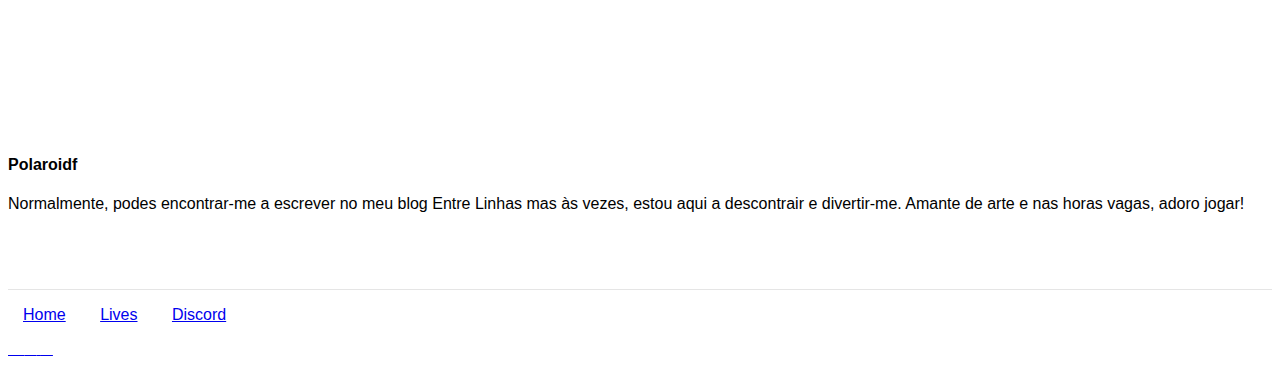
==== commit 86527087: "footer updated" ====
--- a/index.html
+++ b/index.html
@@ -151,9 +151,6 @@
             </p>
           </div>
           <div class="col-md-4 d-flex justify-content-end">
-            <a href="#" class="btn btn-outline-dark">
-              <i class="fab fa-facebook"></i>
-            </a>
             <a href="https://twitter.com/orickyrj" class="btn btn-outline-dark ml-2">
               <i class="fab fa-twitter"></i>
             </a>
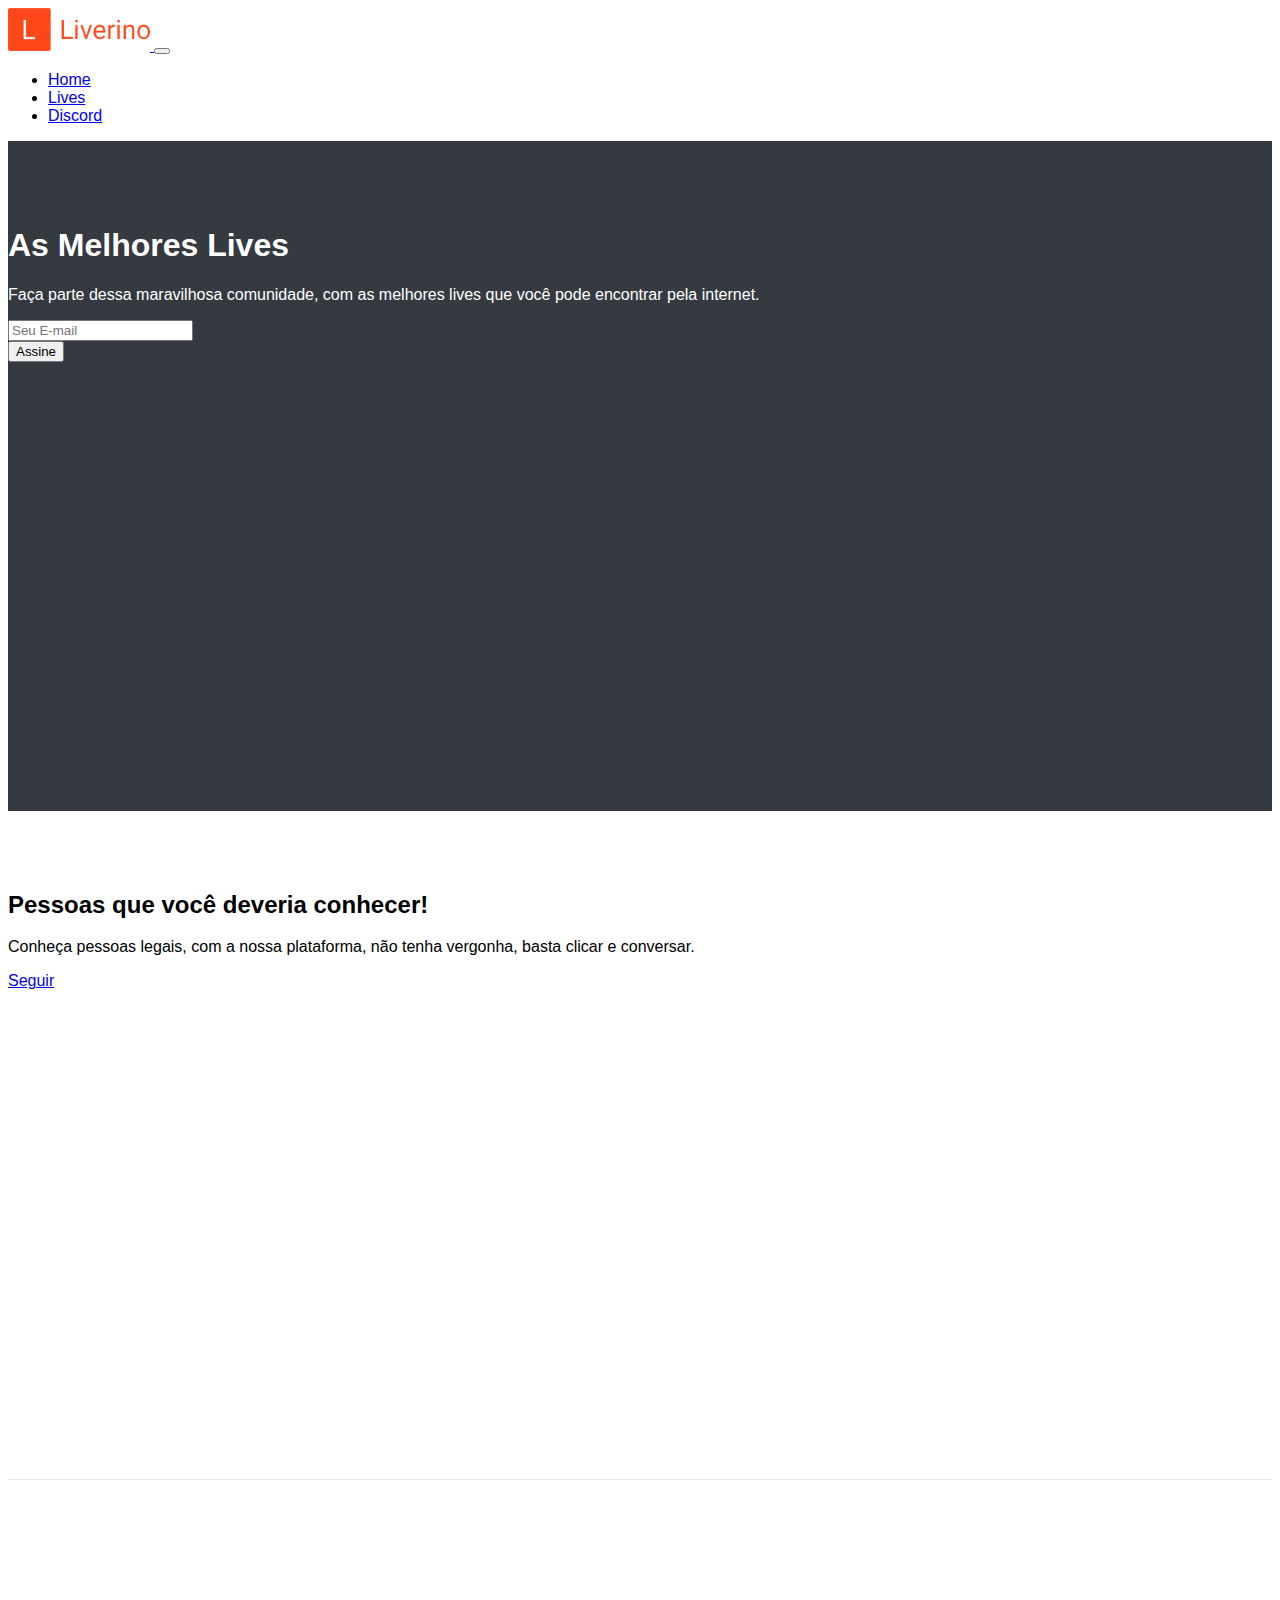
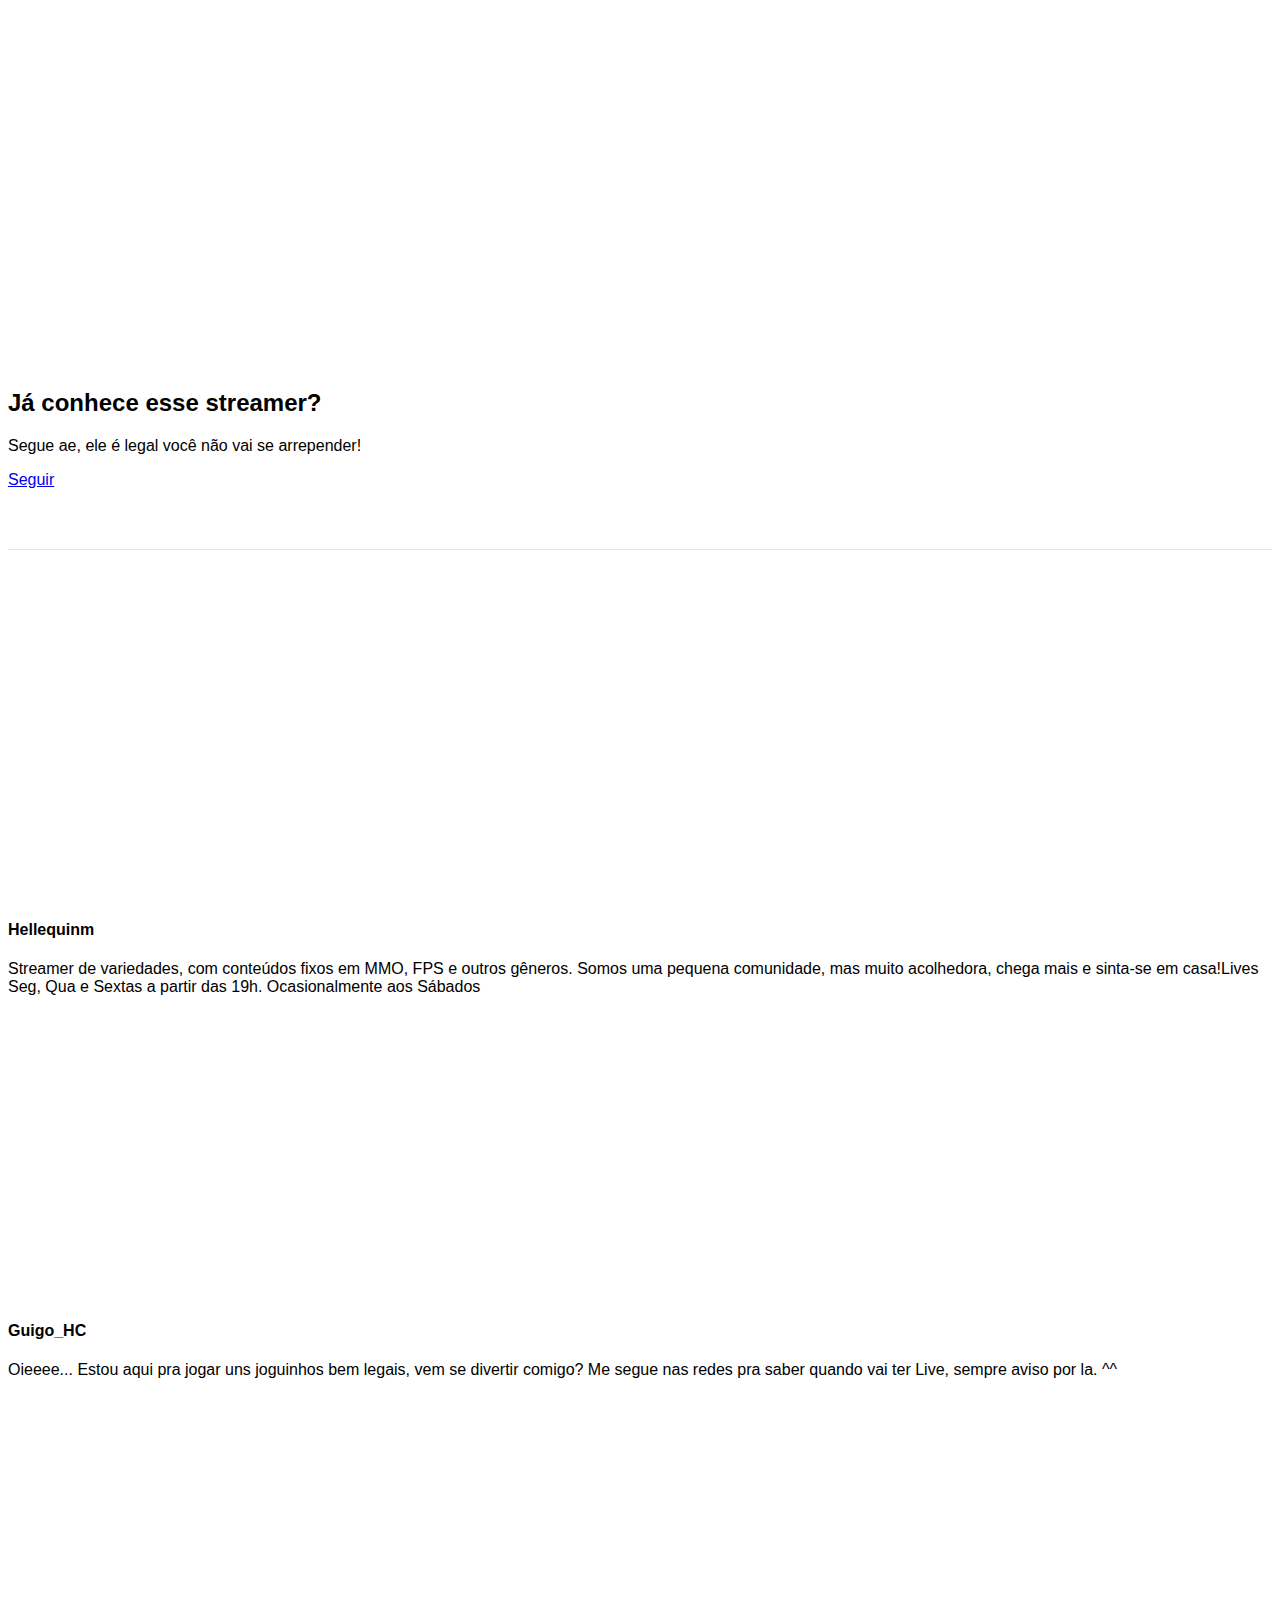
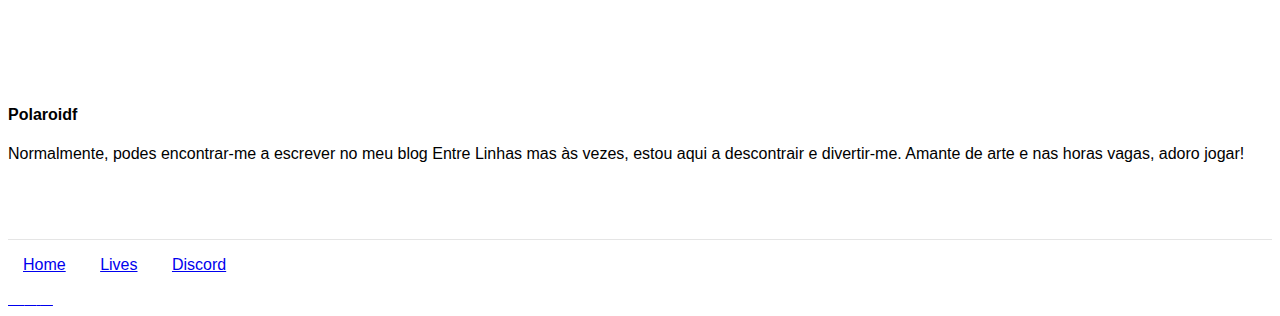
==== commit 2ab23348: "Update index.html" ====
--- a/index.html
+++ b/index.html
@@ -57,14 +57,14 @@
                 </div>
               </form>
 
-                <p>Disponível para
+                <!-- <p>Disponível para
                   <a href="" class="btn btn-outline-light">
                     <i class="fab fa-android fa-lg"></i>
                   </a>
                   <a href="" class="btn btn-outline-light">
                     <i class="fab fa-apple"></i>
                   </a>
-                </p>
+                </p> -->
             </div>
           </div>
           <div class="col-md-6 d-none d-md-block">
@@ -83,7 +83,7 @@
               <p>
                 Conheça pessoas legais, com a nossa plataforma, não tenha vergonha, basta clicar e conversar.
               </p>
-              <a href="#" class="btn btn-danger">Seguir</a>
+              <a href="https://www.twitch.tv/o__chris" class="btn btn-danger">Seguir</a>
             </div>
           </div>
           <div class="col-ms-6">
@@ -105,7 +105,7 @@
               <p>
                 Segue ae, ele é legal você não vai se arrepender!
               </p>
-              <a href="#" class="btn btn-danger">Seguir</a>
+              <a href="https://www.twitch.tv/danimito1" class="btn btn-danger">Seguir</a>
             </div>
           </div>
         </div>
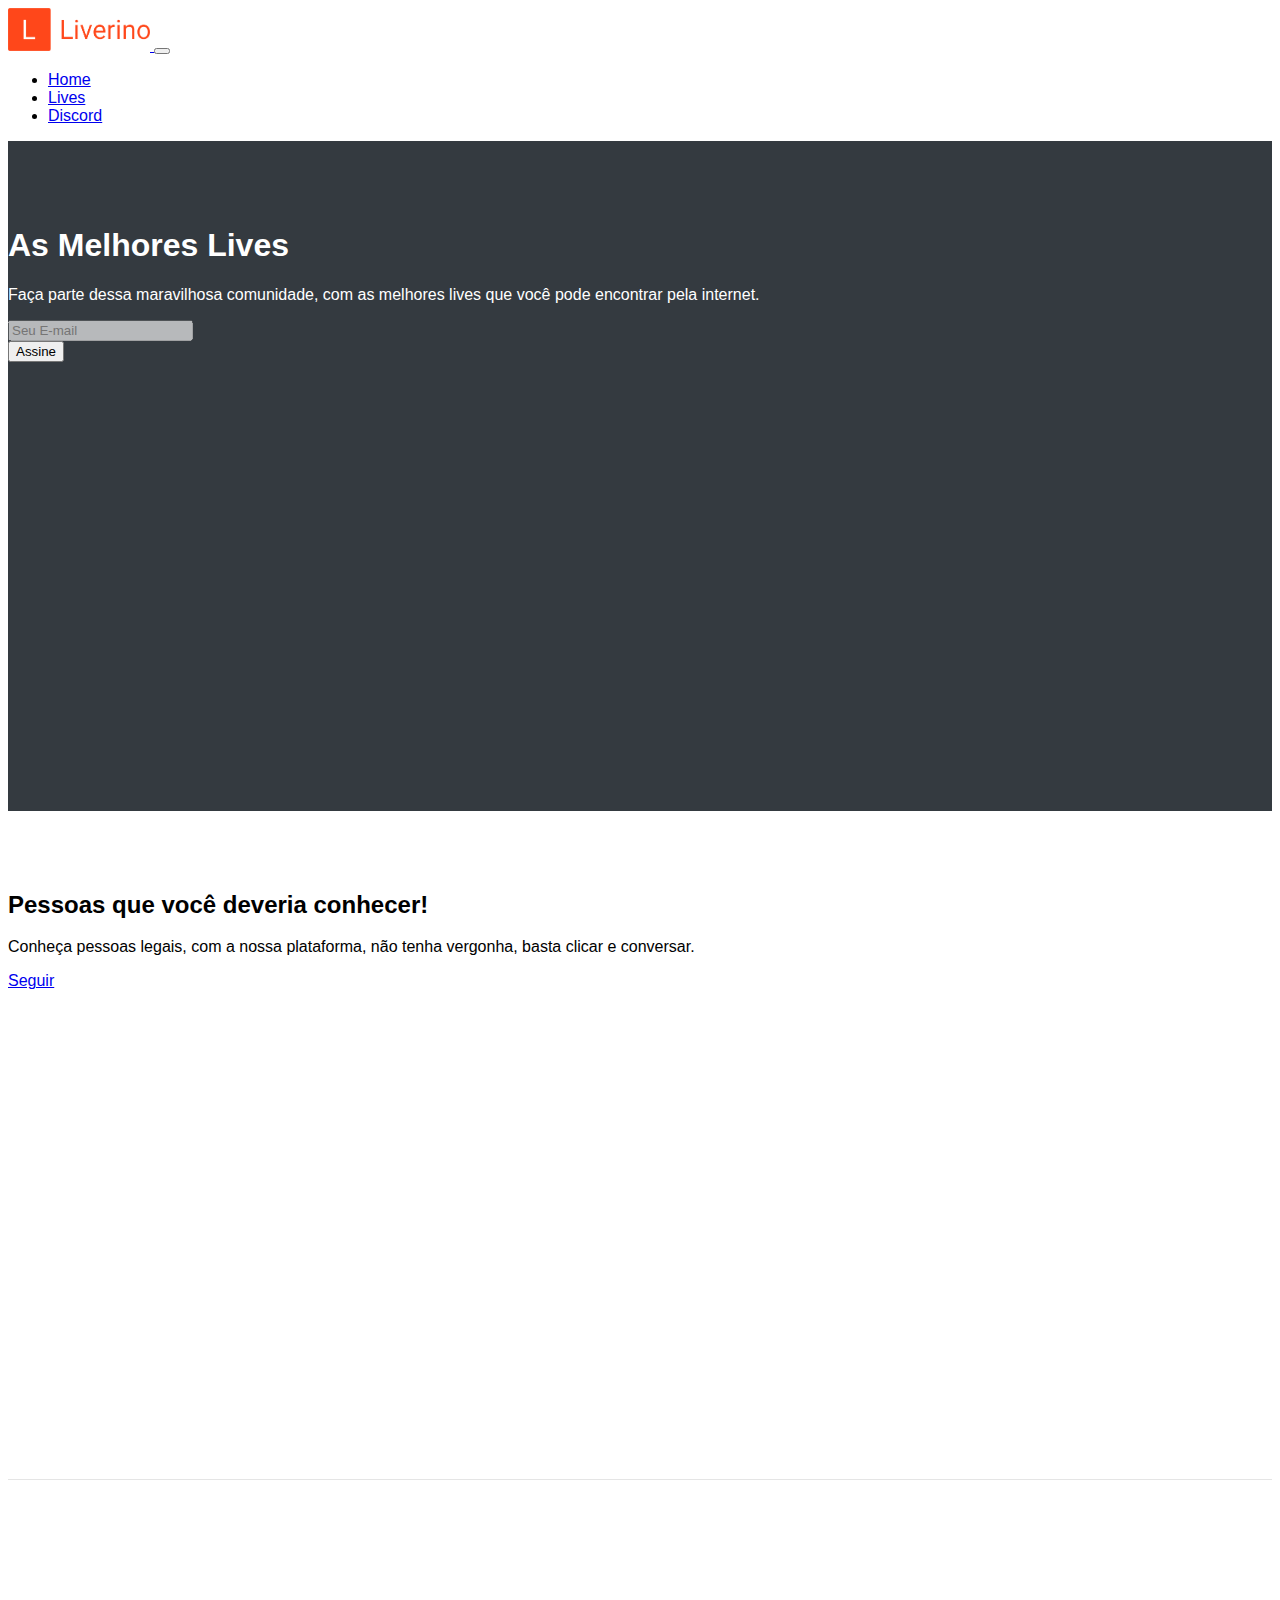
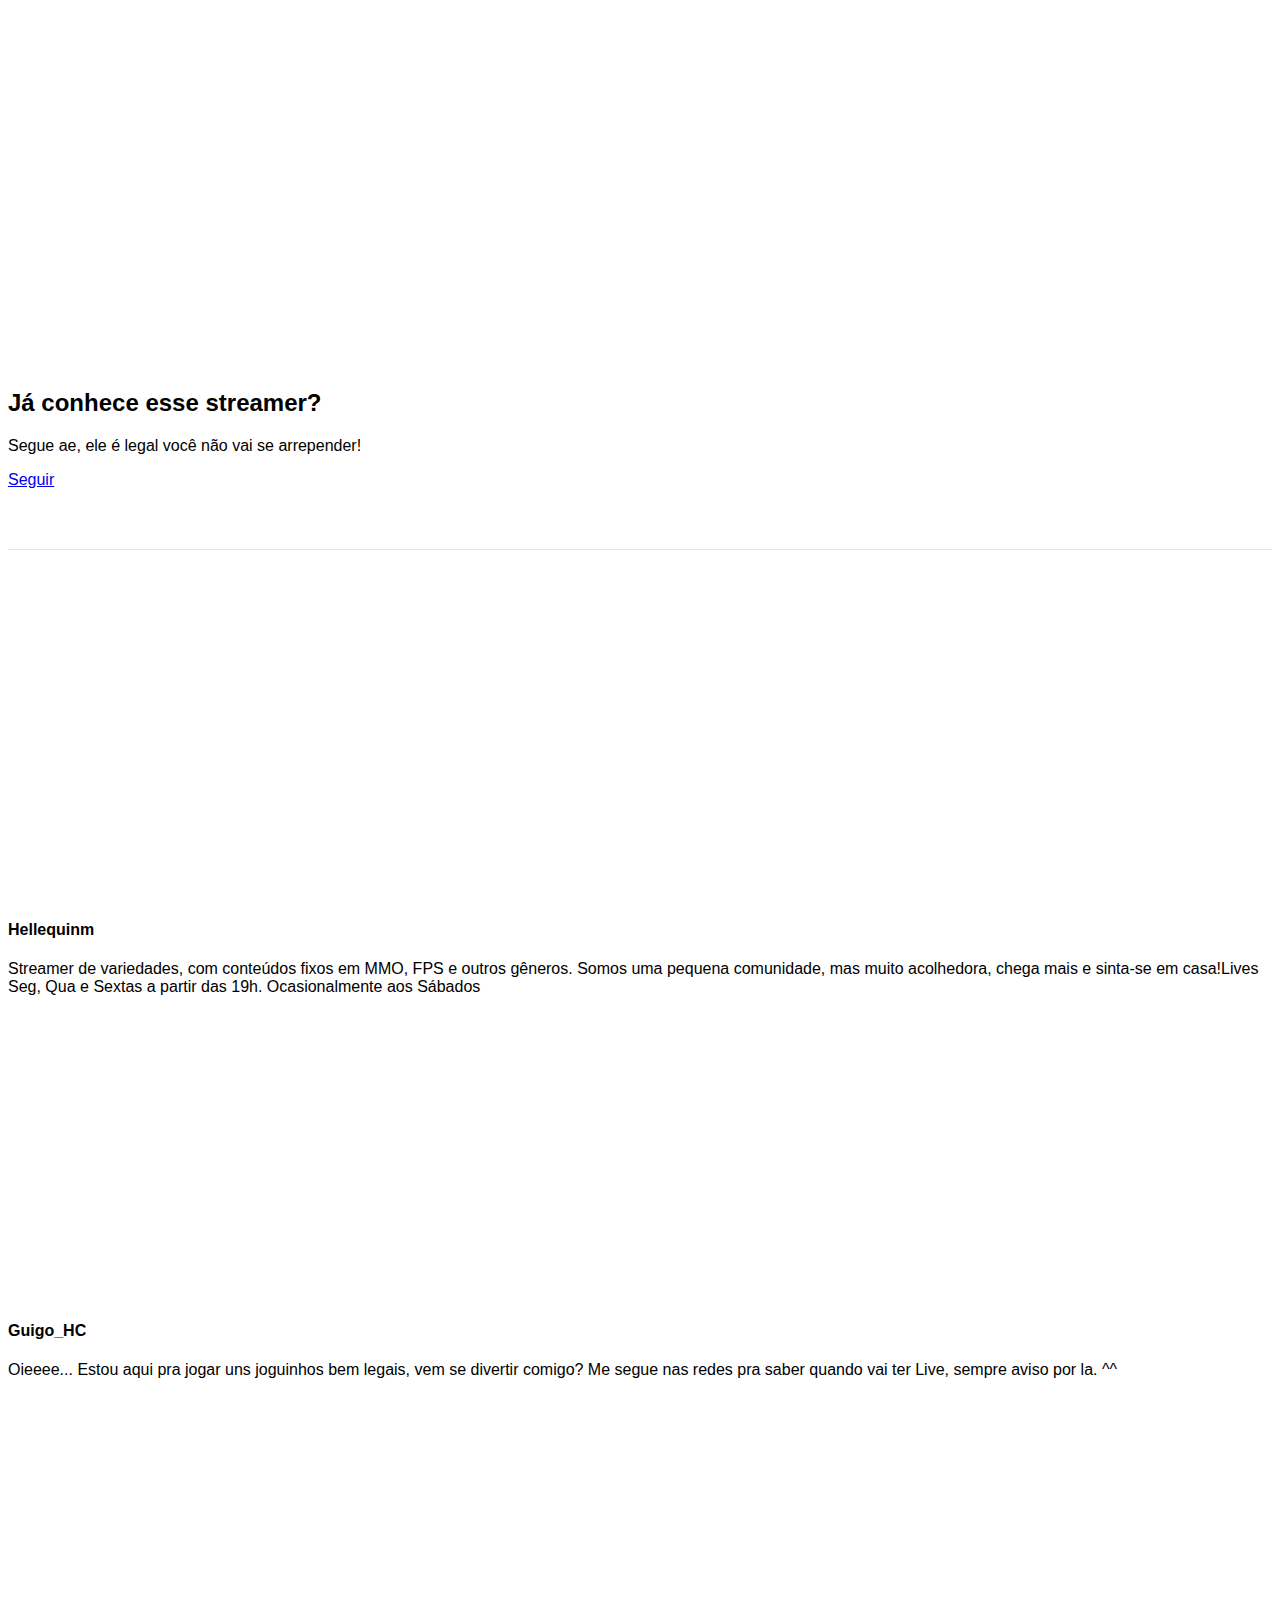
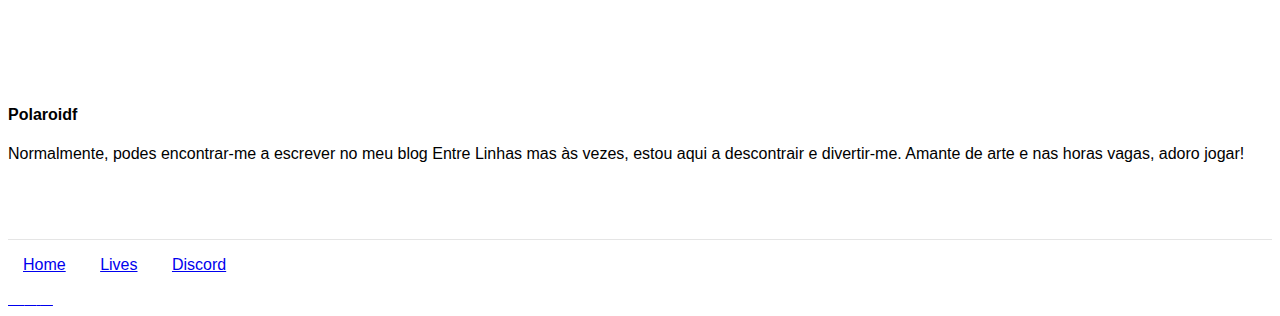
==== commit d6b2ddf3: "Update index.html" ====
--- a/index.html
+++ b/index.html
@@ -50,7 +50,7 @@
               </p>
               <form class="mt-4 mb-4">
                 <div class="input-group input-group-lg">
-                  <input type="text" placeholder="Seu E-mail" class="form-control">
+                  <input type="text" placeholder="Seu E-mail" class="form-control" disabled>
                   <div class="input-group-append">
                     <button type="button" class="btn btn-danger">Assine</button>
                   </div>
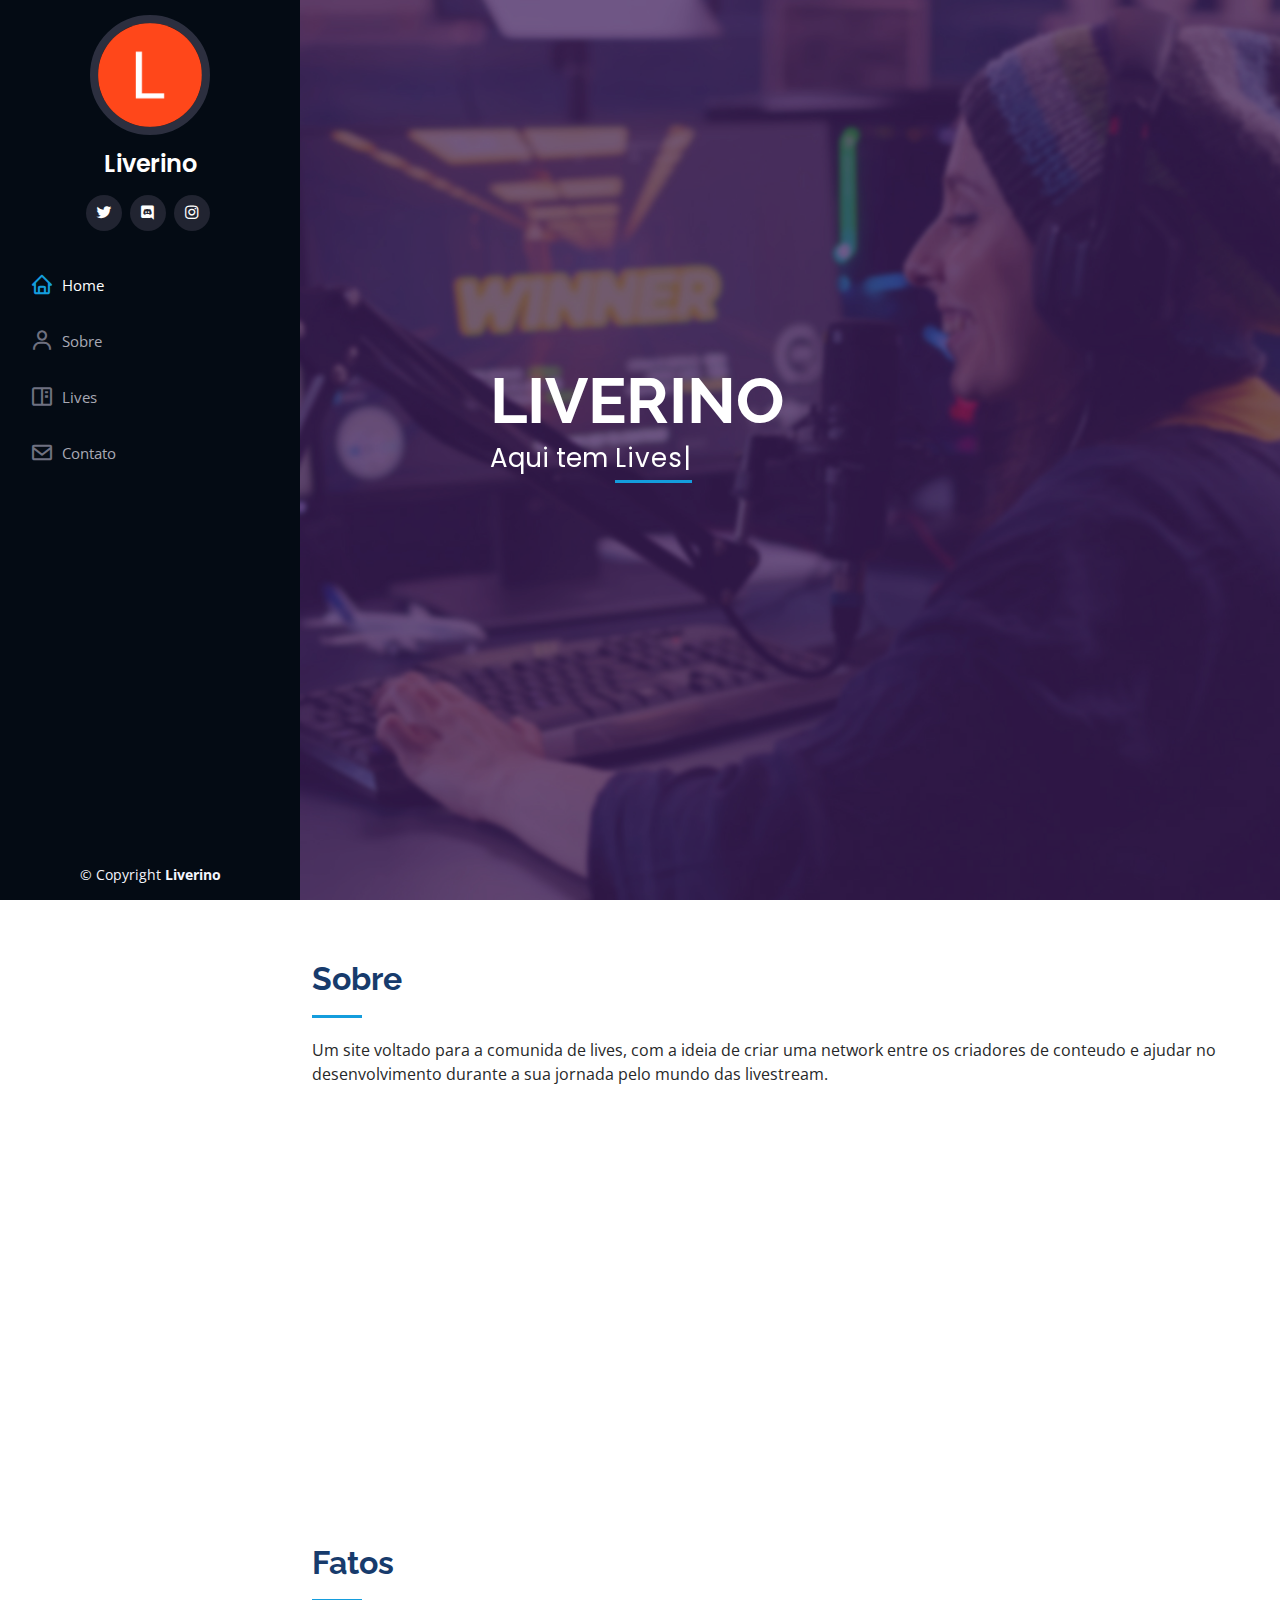
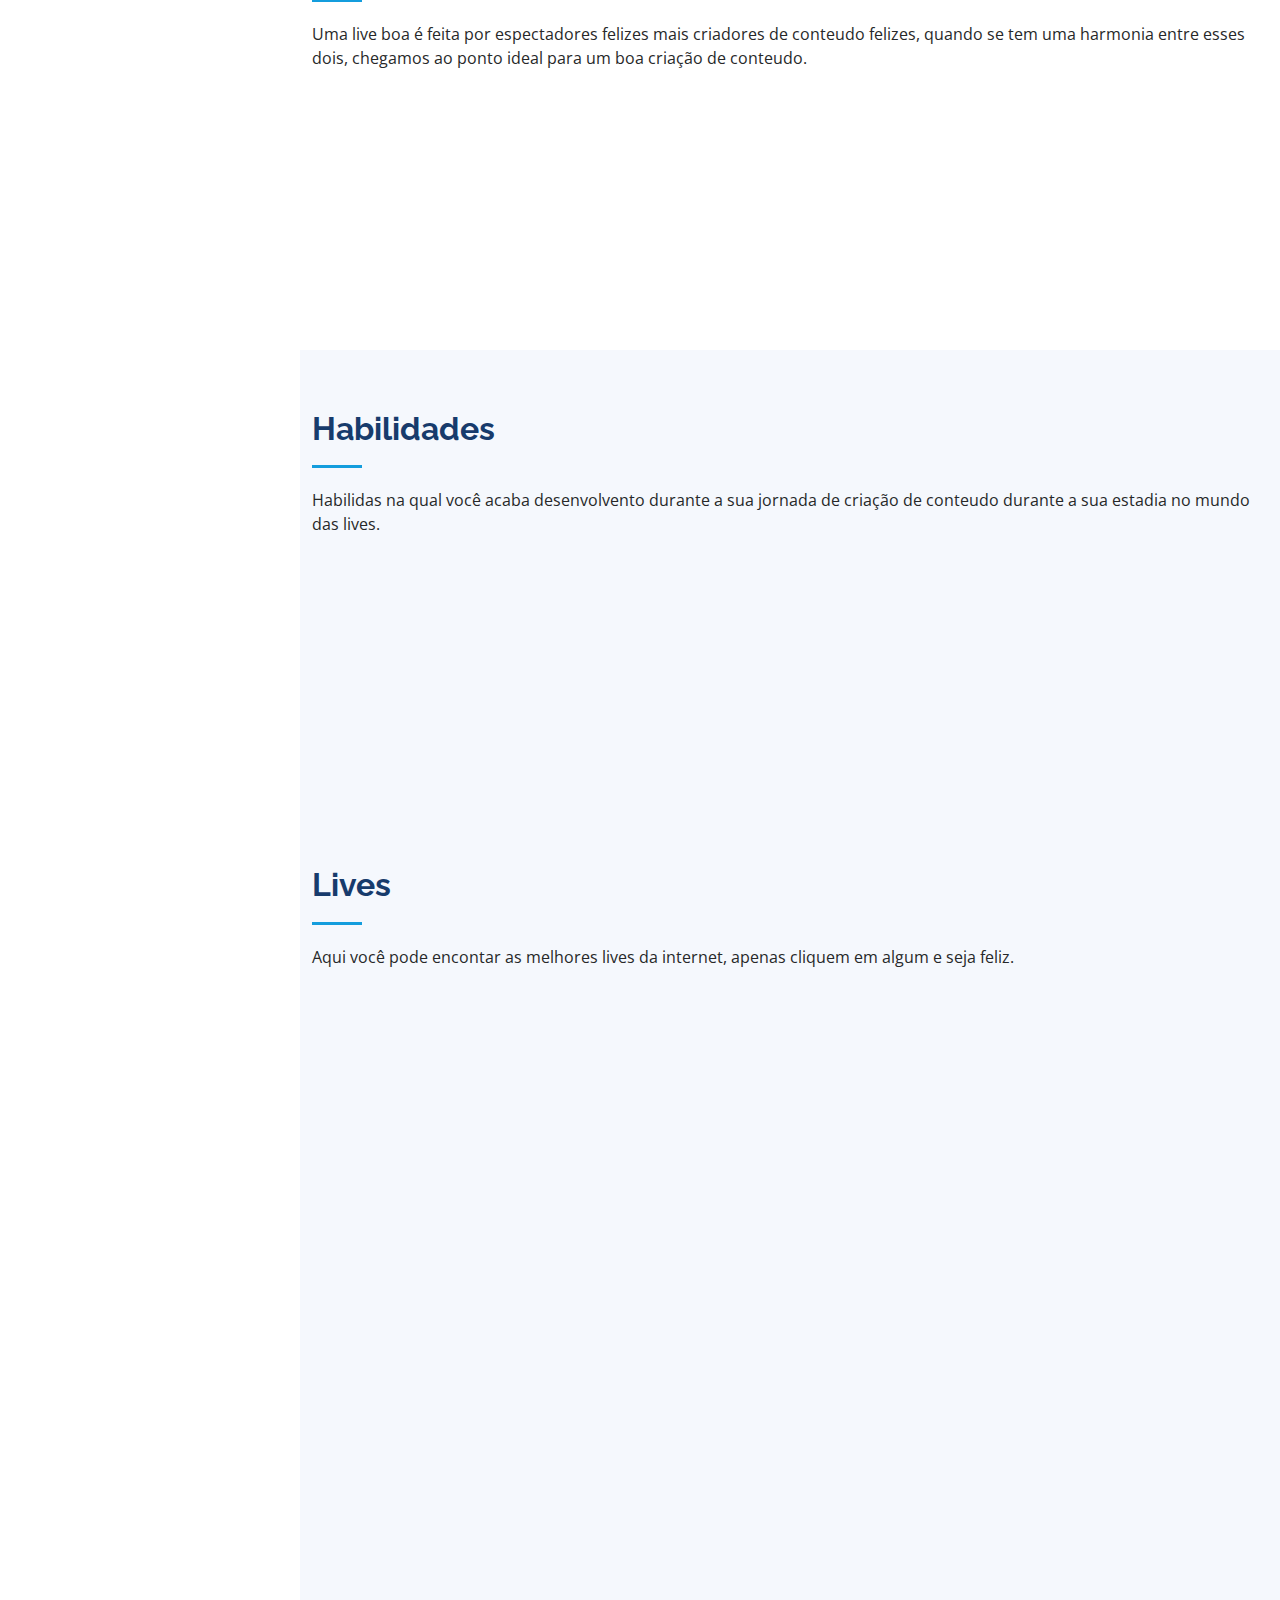
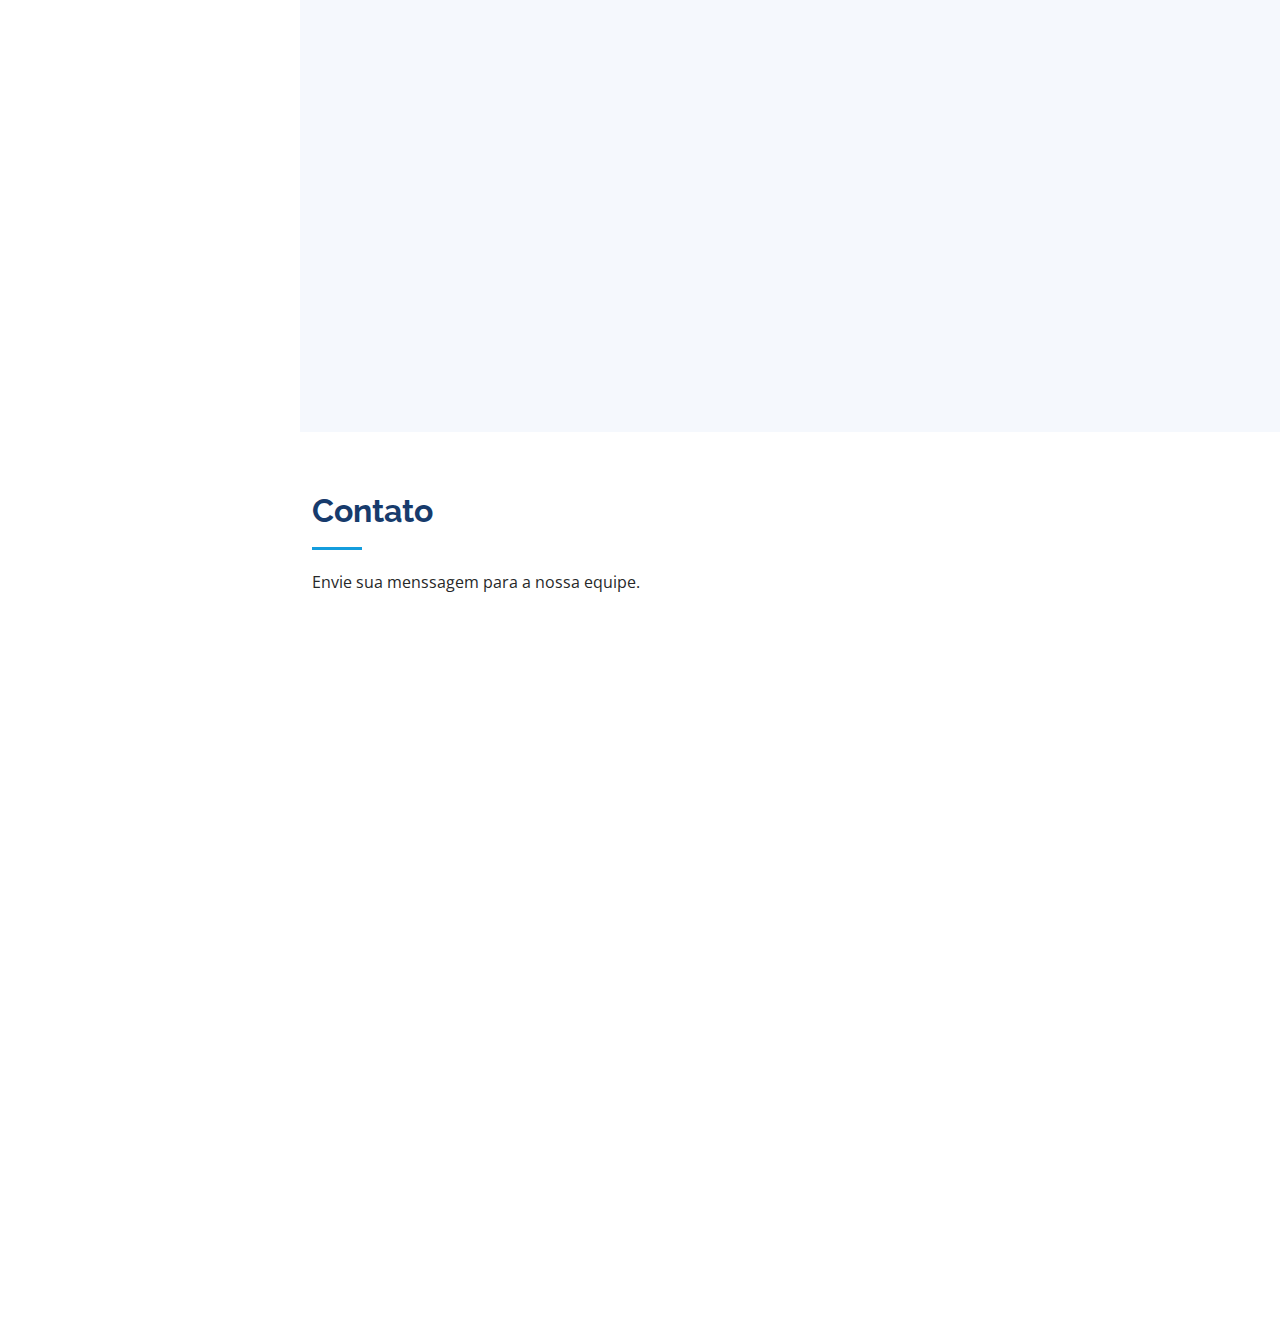
==== commit 854ac3ae: "New Layout" ====
--- a/index.html
+++ b/index.html
@@ -1,171 +1,454 @@
 <!DOCTYPE html>
-<html lang="pt_br" dir="ltr">
+<html lang="pt-br" dir="ltr">
   <head>
-    <meta name="viewport" content="width=device-width, initial-scale=1, shrink-to-fit=no">
     <meta charset="utf-8">
-    <link rel="stylesheet" href="https://stackpath.bootstrapcdn.com/bootstrap/4.1.3/css/bootstrap.min.css" integrity="sha384-MCw98/SFnGE8fJT3GXwEOngsV7Zt27NXFoaoApmYm81iuXoPkFOJwJ8ERdknLPMO" crossorigin="anonymous">
-    <link rel="stylesheet" href="https://use.fontawesome.com/releases/v5.3.1/css/all.css" integrity="sha384-mzrmE5qonljUremFsqc01SB46JvROS7bZs3IO2EmfFsd15uHvIt+Y8vEf7N7fWAU" crossorigin="anonymous">
-    <link rel="stylesheet" href="css/estilo.css">
-    <link rel="icon" type="image/x-icon" href="img/favicon.png">
+    <meta content="width=device-width, initial-scale=1.0" name="viewport">
+
     <title>Liverino</title>
+    <meta content="" name="description">
+    <meta content="" name="keywords">
+
+    <!------------ Favicons ------------------------------------------>
+    <link href="assets/img/favicon.png" rel="icon">
+    <link href="assets/img/apple-touch-icon.png" rel="apple-touch-icon">
+
+    <!------------ Google Fonts ------------------------------------------>
+    <link href="https://fonts.googleapis.com/css?family=Open+Sans:300,300i,400,400i,600,600i,700,700i|Raleway:300,300i,400,400i,500,500i,600,600i,700,700i|Poppins:300,300i,400,400i,500,500i,600,600i,700,700i" rel="stylesheet">
+
+    <!------------ CSS Styles --------------------------------------------------->
+    <link href="assets/vendor/aos/aos.css" rel="stylesheet">
+    <link href="assets/vendor/bootstrap/css/bootstrap.min.css" rel="stylesheet">
+    <link href="assets/vendor/bootstrap-icons/bootstrap-icons.css" rel="stylesheet">
+    <link href="assets/vendor/boxicons/css/boxicons.min.css" rel="stylesheet">
+    <link href="assets/vendor/glightbox/css/glightbox.min.css" rel="stylesheet">
+    <link href="assets/vendor/swiper/swiper-bundle.min.css" rel="stylesheet">
+
+    <!------------ Main CSS ---------------------------->
+    <link href="assets/css/style.css" rel="stylesheet">
 
   </head>
   <body>
-    <header> <!-- inicio Cabecalho -->
-      <nav class="navbar navbar-expand-sm navbar-dark bg-dark fixed-top">
+
+    <!-- ======= Mobile nav toggle button ======= -->
+    <i class="bi bi-list mobile-nav-toggle d-xl-none"></i>
+
+    <!-- ======= Header ======= -->
+    <header id="header">
+      <div class="d-flex flex-column">
+
+        <div class="profile">
+          <img src="assets/img/logo-perfil.png" alt="" class="img-fluid rounded-circle">
+          <h1 class="text-light"><a href="index.html">Liverino</a></h1>
+          <div class="social-links mt-3 text-center">
+            <a href="https://twitter.com/orickyrj" class="twitter"><i class="bx bxl-twitter"></i></a>
+            <a href="https://discord.gg/hcPJTEzjgV" class="discord"><i class="bx bxl-discord"></i></a>
+            <a href="https://www.instagram.com/orickyrj/" class="instagram"><i class="bx bxl-instagram"></i></a>
+            <!-- <a href="#" class="google-plus"><i class="bx bxl-skype"></i></a> -->
+          <!--  <a href="#" class="linkedin"><i class="bx bxl-linkedin"></i></a> -->
+          </div>
+        </div>
+
+        <nav id="navbar" class="nav-menu navbar">
+          <ul>
+            <li><a href="#hero" class="nav-link scrollto active"><i class="bx bx-home"></i> <span>Home</span></a></li>
+            <li><a href="#about" class="nav-link scrollto"><i class="bx bx-user"></i> <span>Sobre</span></a></li>
+          <!--  <li><a href="#resume" class="nav-link scrollto"><i class="bx bx-file-blank"></i> <span>Resume</span></a></li> -->
+            <li><a href="#portfolio" class="nav-link scrollto"><i class="bx bx-book-content"></i> <span>Lives</span></a></li>
+            <!-- <li><a href="#services" class="nav-link scrollto"><i class="bx bx-server"></i> <span>Services</span></a></li> -->
+            <li><a href="#contact" class="nav-link scrollto"><i class="bx bx-envelope"></i> <span>Contato</span></a></li>
+          </ul>
+        </nav><!-- .nav-menu -->
+      </div>
+    </header><!-- End Header -->
+
+    <!-- ======= Hero Section ======= -->
+    <section id="hero" class="d-flex flex-column justify-content-center align-items-center">
+      <div class="hero-container" data-aos="fade-in">
+        <h1>LIVERINO</h1>
+        <p>Aqui tem <span class="typed" data-typed-items="Lives, Diversão, Gameplays"></span></p>
+      </div>
+    </section><!-- End Hero -->
+
+    <main id="main">
+
+      <!-- ======= About Section ======= -->
+      <section id="about" class="about">
         <div class="container">
-          <a class="navbar-brand" href="#">
-            <img src="img/logo.png" alt="Logo" width="142">
-          </a>
-
-          <button class="navbar-toggler" data-toggle="collapse" data-target="#mynavbar">
-            <span class="navbar-toggler-icon"></span>
-          </button>
-
-          <div class="collapse navbar-collapse" id="mynavbar">
-            <ul class="navbar-nav ml-auto">
-              <li class="nav-item">
-                <a class="nav-link active" href="index.html">Home</a>
-              </li>
-              <li class="nav-item ">
-                <a class="nav-link" href="lives.html">Lives</a>
-              </li>
-              <li class="nav-item">
-                <a class="btn btn-outline-light ml-4" href="https://discord.gg/n5wk9xw">Discord</a>
-              </li>
-            </ul>
-          </div>
-        </div>
-      </nav>
-    </header> <!--/fim Cabecalho -->
-
-    <section id="home"> <!--Inicio da seção home-->
+
+          <div class="section-title">
+            <h2>Sobre</h2>
+            <p>Um site voltado para a comunida de lives, com a ideia de criar uma network entre os criadores de conteudo e ajudar no desenvolvimento durante a sua jornada pelo mundo das livestream.</p>
+          </div>
+
+          <div class="row">
+            <div class="col-lg-4" data-aos="fade-right">
+              <img src="assets/img/profile-img.jpg" class="img-fluid" alt="">
+            </div>
+            <div class="col-lg-8 pt-4 pt-lg-0 content" data-aos="fade-left">
+              <h3>UI/UX Designer &amp; FrontEnd Developer.</h3>
+              <p class="fst-italic">
+                Ricky_RJ, criador e idealizador do projeto, com a ajuda da comunidade conseguiu chegar a essa ideia final que se tornou o Liverino.
+              </p>
+              <div class="row">
+                <div class="col-lg-6">
+                  <ul>
+                    <li><i class="bi bi-chevron-right"></i> <strong>Aniversario:</strong> <span>5 Jan 1994</span></li>
+                    <!-- <li><i class="bi bi-chevron-right"></i> <strong>Website:</strong> <span>www.example.com</span></li> -->
+                    <!-- <li><i class="bi bi-chevron-right"></i> <strong>Phone:</strong> <span>+123 456 7890</span></li> -->
+                    <li><i class="bi bi-chevron-right"></i> <strong>Cidade:</strong> <span>Rio de Janeiro, Brasil</span></li>
+                  </ul>
+                </div>
+                <div class="col-lg-6">
+                  <ul>
+                    <li><i class="bi bi-chevron-right"></i> <strong>Idade:</strong> <span>27</span></li>
+                    <li><i class="bi bi-chevron-right"></i> <strong>Grau:</strong> <span>Junior</span></li>
+                    <li><i class="bi bi-chevron-right"></i> <strong>E-mail:</strong> <span>lricardofs@gmail.com</span></li>
+                    <!--<li><i class="bi bi-chevron-right"></i> <strong>Freelance:</strong> <span>Available</span></li> -->
+                  </ul>
+                </div>
+              </div>
+              <p>
+                Sejam todos bem vindos ao site, mostre o seu conteudo para e todos, crie ou cresça a sua comunidade em torno do seu trabalho de forma na qual você tanto trabalhou nesses anos, criando conteudo seja em lives, vídeos, artigos, sites... etc.
+              </p>
+            </div>
+          </div>
+
+        </div>
+      </section><!-- End About Section -->
+
+      <!-- ======= Facts Section ======= -->
+      <section id="facts" class="facts">
+        <div class="container">
+
+          <div class="section-title">
+            <h2>Fatos</h2>
+            <p>Uma live boa é feita por espectadores felizes mais criadores de conteudo felizes, quando se tem uma harmonia entre esses dois, chegamos ao ponto ideal para um boa criação de conteudo.</p>
+          </div>
+
+          <div class="row no-gutters">
+
+            <div class="col-lg-3 col-md-6 d-md-flex align-items-md-stretch" data-aos="fade-up">
+              <div class="count-box">
+                <i class="bi bi-emoji-smile"></i>
+                <span data-purecounter-start="0" data-purecounter-end="20000" data-purecounter-duration="1" class="purecounter"></span>
+                <p><strong>Viwers Felizes</strong> total de pessoas alcançadas.</p>
+              </div>
+            </div>
+
+            <div class="col-lg-3 col-md-6 d-md-flex align-items-md-stretch" data-aos="fade-up" data-aos-delay="100">
+              <div class="count-box">
+                <i class="bi bi-journal-richtext"></i>
+                <span data-purecounter-start="0" data-purecounter-end="521" data-purecounter-duration="1" class="purecounter"></span>
+                <p><strong>Lives</strong> total de streamers ajudados.</p>
+              </div>
+            </div>
+
+            <div class="col-lg-3 col-md-6 d-md-flex align-items-md-stretch" data-aos="fade-up" data-aos-delay="200">
+              <div class="count-box">
+                <i class="bi bi-headset"></i>
+                <span data-purecounter-start="0" data-purecounter-end="250000" data-purecounter-duration="1" class="purecounter"></span>
+                <p><strong>Horas Assistidas</strong> total de horas em lives.</p>
+              </div>
+            </div>
+
+            <div class="col-lg-3 col-md-6 d-md-flex align-items-md-stretch" data-aos="fade-up" data-aos-delay="300">
+              <div class="count-box">
+                <i class="bi bi-people"></i>
+                <span data-purecounter-start="0" data-purecounter-end="500" data-purecounter-duration="1" class="purecounter"></span>
+                <p><strong>Trabalhando Pesado</strong> total de streamers trabalhando pesado.</p>
+              </div>
+            </div>
+
+          </div>
+
+        </div>
+      </section><!-- End Facts Section -->
+
+      <!-- ======= Skills Section ======= -->
+      <section id="skills" class="skills section-bg">
+        <div class="container">
+
+          <div class="section-title">
+            <h2>Habilidades</h2>
+            <p>Habilidas na qual você acaba desenvolvento durante a sua jornada de criação de conteudo durante a sua estadia no mundo das lives.</p>
+          </div>
+
+          <div class="row skills-content">
+
+            <div class="col-lg-6" data-aos="fade-up">
+
+              <div class="progress">
+                <span class="skill">Multi-Tarefas <i class="val">100%</i></span>
+                <div class="progress-bar-wrap">
+                  <div class="progress-bar" role="progressbar" aria-valuenow="100" aria-valuemin="0" aria-valuemax="100"></div>
+                </div>
+              </div>
+
+              <div class="progress">
+                <span class="skill">Visão Analitica <i class="val">90%</i></span>
+                <div class="progress-bar-wrap">
+                  <div class="progress-bar" role="progressbar" aria-valuenow="90" aria-valuemin="0" aria-valuemax="100"></div>
+                </div>
+              </div>
+
+              <div class="progress">
+                <span class="skill">Empatia <i class="val">75%</i></span>
+                <div class="progress-bar-wrap">
+                  <div class="progress-bar" role="progressbar" aria-valuenow="75" aria-valuemin="0" aria-valuemax="100"></div>
+                </div>
+              </div>
+
+            </div>
+
+            <div class="col-lg-6" data-aos="fade-up" data-aos-delay="100">
+
+              <div class="progress">
+                <span class="skill">Carisma <i class="val">80%</i></span>
+                <div class="progress-bar-wrap">
+                  <div class="progress-bar" role="progressbar" aria-valuenow="80" aria-valuemin="0" aria-valuemax="100"></div>
+                </div>
+              </div>
+
+              <div class="progress">
+                <span class="skill">Otimas Piadas <i class="val">90%</i></span>
+                <div class="progress-bar-wrap">
+                  <div class="progress-bar" role="progressbar" aria-valuenow="90" aria-valuemin="0" aria-valuemax="100"></div>
+                </div>
+              </div>
+
+              <div class="progress">
+                <span class="skill">Sempre sabe o que esta fazendo! <i class="val">55%</i></span>
+                <div class="progress-bar-wrap">
+                  <div class="progress-bar" role="progressbar" aria-valuenow="55" aria-valuemin="0" aria-valuemax="100"></div>
+                </div>
+              </div>
+
+            </div>
+
+          </div>
+
+        </div>
+      </section><!-- End Skills Section -->
+
+
+
+      <!-- ======= Portfolio Section ======= -->
+      <section id="portfolio" class="portfolio section-bg">
+        <div class="container">
+
+          <div class="section-title">
+            <h2>Lives</h2>
+            <p>Aqui você pode encontar as melhores lives da internet, apenas cliquem em algum e seja feliz.</p>
+          </div>
+
+          <div class="row" data-aos="fade-up">
+            <div class="col-lg-12 d-flex justify-content-center">
+              <ul id="portfolio-flters">
+                <li data-filter="*" class="filter-active">TODOS</li>
+                <li data-filter=".filter-app">Gameplay</li>
+                <li data-filter=".filter-card">Variedades</li>
+                <li data-filter=".filter-web">Arts</li>
+              </ul>
+            </div>
+          </div>
+
+          <div class="row portfolio-container" data-aos="fade-up" data-aos-delay="100">
+
+            <div class="col-lg-4 col-md-6 portfolio-item filter-app">
+              <div class="portfolio-wrap">
+                <img src="assets/img/streamers/eu.jpg" class="img-fluid" alt="">
+                <div class="portfolio-links">
+                  <a href="assets/img/streamers/eu.jpg" data-gallery="portfolioGallery" class="portfolio-lightbox" title="Seja Bem Vindo ao Canal Ricky RJ, aqui você encontra gameplays de MMO, FPS, Action Games e Etc..."><i class="bx bx-plus"></i></a>
+                  <a href="https://www.twitch.tv/ricky_rj" title="Mais Detalhes"><i class="bx bx-link"></i></a>
+                </div>
+              </div>
+            </div>
+
+            <div class="col-lg-4 col-md-6 portfolio-item filter-web">
+              <div class="portfolio-wrap">
+                <img src="assets/img/streamers/danimito.png" class="img-fluid" alt="">
+                <div class="portfolio-links">
+                  <a href="assets/img/streamers/danimito.png" data-gallery="portfolioGallery" class="portfolio-lightbox" title="Oi Seja bem vindo ao meu canal,aqui você verá diversos jogos,mas entre eles o Dead By Daylight que é o foco principal do canal.Não prometo Gameplay Profissional,mas garanto várias risadas.Venha fazer parte dos Mitos e Mitas!!!!"><i class="bx bx-plus"></i></a>
+                  <a href="https://www.twitch.tv/danimito1" title="Mais Detalhes"><i class="bx bx-link"></i></a>
+                </div>
+              </div>
+            </div>
+
+            <div class="col-lg-4 col-md-6 portfolio-item filter-app">
+              <div class="portfolio-wrap">
+                <img src="assets/img/streamers/chris.png" class="img-fluid" alt="">
+                <div class="portfolio-links">
+                  <a href="assets/img/streamers/chris.png" data-gallery="portfolioGallery" class="portfolio-lightbox" title="Olá, sou o Chris, meu codinome aqui da Twitch, aqui na live vc vai encontrar gameplays de vários jogos, estilo FPS, aventura, survival horror, jogos do saudoso PS2 entre outros. Tento focar bastante na interação com o chat e atrair vcs na imersão da gameplay, espero que todos possam curtir."><i class="bx bx-plus"></i></a>
+                  <a href="https://www.twitch.tv/o_chris" title="Mais Detalhes"><i class="bx bx-link"></i></a>
+                </div>
+              </div>
+            </div>
+
+            <div class="col-lg-4 col-md-6 portfolio-item filter-card">
+              <div class="portfolio-wrap">
+                <img src="assets/img/streamers/helle.jpg" class="img-fluid" alt="">
+                <div class="portfolio-links">
+                  <a href="assets/img/streamers/helle.jpg" data-gallery="portfolioGallery" class="portfolio-lightbox" title="Streamer de variedades, com conteúdos fixos em MMO, FPS e outros gêneros. Somos uma pequena comunidade, mas muito acolhedora, chega mais e sinta-se em casa!Lives Seg, Qua e Sextas a partir das 19h. Ocasionalmente aos Sábados"><i class="bx bx-plus"></i></a>
+                  <a href="https://www.twitch.tv/hellequinm" title="Mais Detalhes"><i class="bx bx-link"></i></a>
+                </div>
+              </div>
+            </div>
+
+            <div class="col-lg-4 col-md-6 portfolio-item filter-web">
+              <div class="portfolio-wrap">
+                <img src="assets/img/streamers/logo1.jpg" class="img-fluid" alt="">
+                <div class="portfolio-links">
+                  <a href="assets/img/streamers/logo1.jpg" data-gallery="portfolioGallery" class="portfolio-lightbox" title="Web 2"><i class="bx bx-plus"></i></a>
+                  <a href="#" title="Mais Detalhes"><i class="bx bx-link"></i></a>
+                </div>
+              </div>
+            </div>
+
+            <div class="col-lg-4 col-md-6 portfolio-item filter-app">
+              <div class="portfolio-wrap">
+                <img src="assets/img/streamers/logo2.jpg" class="img-fluid" alt="">
+                <div class="portfolio-links">
+                  <a href="assets/img/streamers/logo2.jpg" data-gallery="portfolioGallery" class="portfolio-lightbox" title="App 3"><i class="bx bx-plus"></i></a>
+                  <a href="#" title="Mais Detalhes"><i class="bx bx-link"></i></a>
+                </div>
+              </div>
+            </div>
+
+            <div class="col-lg-4 col-md-6 portfolio-item filter-card">
+              <div class="portfolio-wrap">
+                <img src="assets/img/streamers/logo3.jpg" class="img-fluid" alt="">
+                <div class="portfolio-links">
+                  <a href="assets/img/streamers/logo3.jpg" data-gallery="portfolioGallery" class="portfolio-lightbox" title="Card 1"><i class="bx bx-plus"></i></a>
+                  <a href="#" title="Mais Detalhes"><i class="bx bx-link"></i></a>
+                </div>
+              </div>
+            </div>
+
+            <div class="col-lg-4 col-md-6 portfolio-item filter-card">
+              <div class="portfolio-wrap">
+                <img src="assets/img/streamers/logo4.jpg" class="img-fluid" alt="">
+                <div class="portfolio-links">
+                  <a href="assets/img/streamers/logo4.jpg" data-gallery="portfolioGallery" class="portfolio-lightbox" title="Card 3"><i class="bx bx-plus"></i></a>
+                  <a href="#" title="Mais Detalhes"><i class="bx bx-link"></i></a>
+                </div>
+              </div>
+            </div>
+
+            <div class="col-lg-4 col-md-6 portfolio-item filter-web">
+              <div class="portfolio-wrap">
+                <img src="assets/img/streamers/logo5.jpg" class="img-fluid" alt="">
+                <div class="portfolio-links">
+                  <a href="assets/img/streamers/logo5.jpg" data-gallery="portfolioGallery" class="portfolio-lightbox" title="Web 3"><i class="bx bx-plus"></i></a>
+                  <a href="#" title="Mais Detalhes"><i class="bx bx-link"></i></a>
+                </div>
+              </div>
+            </div>
+
+          </div>
+
+        </div>
+      </section><!-- End Portfolio Section -->
+
+
+      <!-- ======= Contact Section ======= -->
+      <section id="contact" class="contact">
+        <div class="container">
+
+          <div class="section-title">
+            <h2>Contato</h2>
+            <p>Envie sua menssagem para a nossa equipe.</p>
+          </div>
+
+          <div class="row" data-aos="fade-in">
+
+            <div class="col-lg-5 d-flex align-items-stretch">
+              <div class="info">
+                <div class="address">
+                  <i class="bi bi-geo-alt"></i>
+                  <h4>Localização:</h4>
+                  <p>R. Van Erven, Cordeiro, RJ</p>
+                </div>
+
+                <div class="email">
+                  <i class="bi bi-envelope"></i>
+                  <h4>Email:</h4>
+                  <p>contato.rickyrj@gmail.com</p>
+                </div>
+
+                <!--<div class="phone">
+                  <i class="bi bi-phone"></i>
+                  <h4>Call:</h4>
+                  <p>+1 5589 55488 55s</p>
+                </div> -->
+
+                <iframe src="https://www.google.com/maps/embed?pb=!1m18!1m12!1m3!1d549.7933225188824!2d-42.360695814886725!3d-22.028398578550764!2m3!1f0!2f0!3f0!3m2!1i1024!2i768!4f13.1!3m3!1m2!1s0x0%3A0xae9f929c7b60be1f!2zMjLCsDAxJzQyLjUiUyA0MsKwMjEnMzguMiJX!5e0!3m2!1spt-BR!2sbr!4v1640623550766!5m2!1spt-BR!2sbr" frameborder="0" style="border:0; width: 100%; height: 290px;" allowfullscreen></iframe>
+              </div>
+
+            </div>
+
+            <div class="col-lg-7 mt-5 mt-lg-0 d-flex align-items-stretch">
+              <form action="forms/contact.php" method="post" role="form" class="php-email-form">
+                <div class="row">
+                  <div class="form-group col-md-6">
+                    <label for="name">Seu Nome</label>
+                    <input type="text" name="name" class="form-control" id="name" required>
+                  </div>
+                  <div class="form-group col-md-6">
+                    <label for="name">Seu E-mail</label>
+                    <input type="email" class="form-control" name="email" id="email" required>
+                  </div>
+                </div>
+                <div class="form-group">
+                  <label for="name">Assunto</label>
+                  <input type="text" class="form-control" name="subject" id="subject" required>
+                </div>
+                <div class="form-group">
+                  <label for="name">Mensagem</label>
+                  <textarea class="form-control" name="message" rows="10" required></textarea>
+                </div>
+                <div class="my-3">
+                  <div class="loading">Carregando</div>
+                  <div class="error-message"></div>
+                  <div class="sent-message">Sua Mensagem foi enviada. Obrigado!</div>
+                </div>
+                <div class="text-center"><button type="submit">Enviar</button></div>
+              </form>
+            </div>
+
+          </div>
+
+        </div>
+      </section><!-- End Contact Section -->
+
+    </main><!-- End #main -->
+
+    <!-- ======= Footer ======= -->
+    <footer id="footer">
       <div class="container">
-        <div class="row">
-          <div class="col-md-6 d-flex">
-            <div class="align-self-center">
-              <h1 class="display-4">As Melhores Lives</h1>
-              <p>
-                Faça parte dessa maravilhosa comunidade, com as melhores lives que você pode encontrar pela internet.
-              </p>
-              <form class="mt-4 mb-4">
-                <div class="input-group input-group-lg">
-                  <input type="text" placeholder="Seu E-mail" class="form-control" disabled>
-                  <div class="input-group-append">
-                    <button type="button" class="btn btn-danger">Assine</button>
-                  </div>
-                </div>
-              </form>
-
-                <!-- <p>Disponível para
-                  <a href="" class="btn btn-outline-light">
-                    <i class="fab fa-android fa-lg"></i>
-                  </a>
-                  <a href="" class="btn btn-outline-light">
-                    <i class="fab fa-apple"></i>
-                  </a>
-                </p> -->
-            </div>
-          </div>
-          <div class="col-md-6 d-none d-md-block">
-            <iframe class="responsive-iframe" src="https://player.twitch.tv/?channel=ricky_rj&parent=ricardofuly.github.io" frameborder="0" allowfullscreen="true" scrolling="no" height="425" width="518"></iframe>
-          </div>
-        </div>
+        <div class="copyright">
+          &copy; Copyright <strong><span>Liverino</span></strong>
+        </div>
+      <!--  <div class="credits">
+          Designed by <a href="https://bootstrapmade.com/">BootstrapMade</a>
+        </div> -->
       </div>
-    </section> <!--Fim da seção home-->
-
-    <section class="caixa"> <!--Inicio da seção mais streamers-->
-      <div class="container">
-        <div class="row">
-          <div class="col-md-6 d-flex">
-            <div class="align-self-center">
-              <h2>Pessoas que você deveria conhecer!</h2>
-              <p>
-                Conheça pessoas legais, com a nossa plataforma, não tenha vergonha, basta clicar e conversar.
-              </p>
-              <a href="https://www.twitch.tv/o__chris" class="btn btn-danger">Seguir</a>
-            </div>
-          </div>
-          <div class="col-ms-6">
-            <iframe class="responsive-iframe" src="https://player.twitch.tv/?channel=o_chris&parent=ricardofuly.github.io&autoplay=false" frameborder="0" allowfullscreen="true" scrolling="no" height="425" width="518"></iframe>
-          </div>
-        </div>
-      </div>
-    </section> <!--Fim da seção mais streamers-->
-
-    <section class="caixa"> <!--Inicio da seção mais streamers 2-->
-      <div class="container">
-        <div class="row">
-          <div class="col-md-6">
-            <iframe class="responsive-iframe"  src="https://player.twitch.tv/?channel=danimito1&parent=ricardofuly.github.io&autoplay=false" frameborder="0" allowfullscreen="true" scrolling="no" height="425" width="518"></iframe>
-          </div>
-          <div class="col-md-6 d-flex">
-            <div class="align-self-center">
-              <h2>Já conhece esse streamer?</h2>
-              <p>
-                Segue ae, ele é legal você não vai se arrepender!
-              </p>
-              <a href="https://www.twitch.tv/danimito1" class="btn btn-danger">Seguir</a>
-            </div>
-          </div>
-        </div>
-      </div>
-    </section> <!--Fim da seção mais streamers 2-->
-
-    <section class="caixa">
-      <div class="container">
-        <div class="row">
-          <div class="col-md-4">
-            <iframe class="responsive-iframe" src="https://player.twitch.tv/?channel=hellequinm&parent=ricardofuly.github.io&autoplay=false" frameborder="0" allowfullscreen="true" scrolling="no" height="285" width="370"></iframe>
-            <h4>Hellequinm</h4>
-            <p>
-              Streamer de variedades, com conteúdos fixos em MMO, FPS e outros gêneros. Somos uma pequena comunidade, mas muito acolhedora, chega mais e sinta-se em casa!Lives Seg, Qua e Sextas a partir das 19h. Ocasionalmente aos Sábados
-            </p>
-          </div>
-          <div class="col-md-4">
-            <iframe class="responsive-iframe" src="https://player.twitch.tv/?channel=guigo_hc&parent=ricardofuly.github.io&autoplay=false" frameborder="0" allowfullscreen="true" scrolling="no" height="285" width="370"></iframe>
-            <h4>Guigo_HC</h4>
-            <p>
-              Oieeee... Estou aqui pra jogar uns joguinhos bem legais, vem se divertir comigo? Me segue nas redes pra saber quando vai ter Live, sempre aviso por la. ^^
-            </p>
-          </div>
-          <div class="col-md-4">
-            <iframe src="https://player.twitch.tv/?channel=polaroidf&parent=ricardofuly.github.io&autoplay=false" frameborder="0" allowfullscreen="true" scrolling="no" height="285" width="370"></iframe>
-            <h4>Polaroidf</h4>
-            <p>
-              Normalmente, podes encontrar-me a escrever no meu blog Entre Linhas mas às vezes, estou aqui a descontrair e divertir-me. Amante de arte e nas horas vagas, adoro jogar!
-            </p>
-          </div>
-        </div>
-      </div>
-    </section>
-
-    <footer class="mt-4 mb-4">
-      <div class="container">
-        <div class="row">
-          <div class="col-md-8">
-            <p>
-              <a href="home.html" class="active">Home</a>
-              <a href="lives.html">Lives</a>
-              <a href="https://discord.gg/n5wk9xw">Discord</a>
-            </p>
-          </div>
-          <div class="col-md-4 d-flex justify-content-end">
-            <a href="https://twitter.com/orickyrj" class="btn btn-outline-dark ml-2">
-              <i class="fab fa-twitter"></i>
-            </a>
-            <a href="https://www.instagram.com/orickyrj" class="btn btn-outline-dark ml-2">
-              <i class="fab fa-instagram"></i>
-            </a>
-            <a href="https://www.youtube.com/rickyrj" class="btn btn-outline-dark ml-2">
-              <i class="fab fa-youtube"></i>
-            </a>
-          </div>
-        </div>
-      </div>
-    </footer>
-
+    </footer><!-- End  Footer -->
+
+    <a href="#" class="back-to-top d-flex align-items-center justify-content-center"><i class="bi bi-arrow-up-short"></i></a>
+
+    <!-- Vendor JS Files -->
+    <script src="assets/vendor/purecounter/purecounter.js"></script>
+    <script src="assets/vendor/aos/aos.js"></script>
+    <script src="assets/vendor/bootstrap/js/bootstrap.bundle.min.js"></script>
+    <script src="assets/vendor/glightbox/js/glightbox.min.js"></script>
+    <script src="assets/vendor/isotope-layout/isotope.pkgd.min.js"></script>
+    <script src="assets/vendor/swiper/swiper-bundle.min.js"></script>
+    <script src="assets/vendor/typed.js/typed.min.js"></script>
+    <script src="assets/vendor/waypoints/noframework.waypoints.js"></script>
+    <script src="assets/vendor/php-email-form/validate.js"></script>
+
+    <!-- Template Main JS File -->
+    <script src="assets/js/main.js"></script>
 
   </body>
-
 </html>
